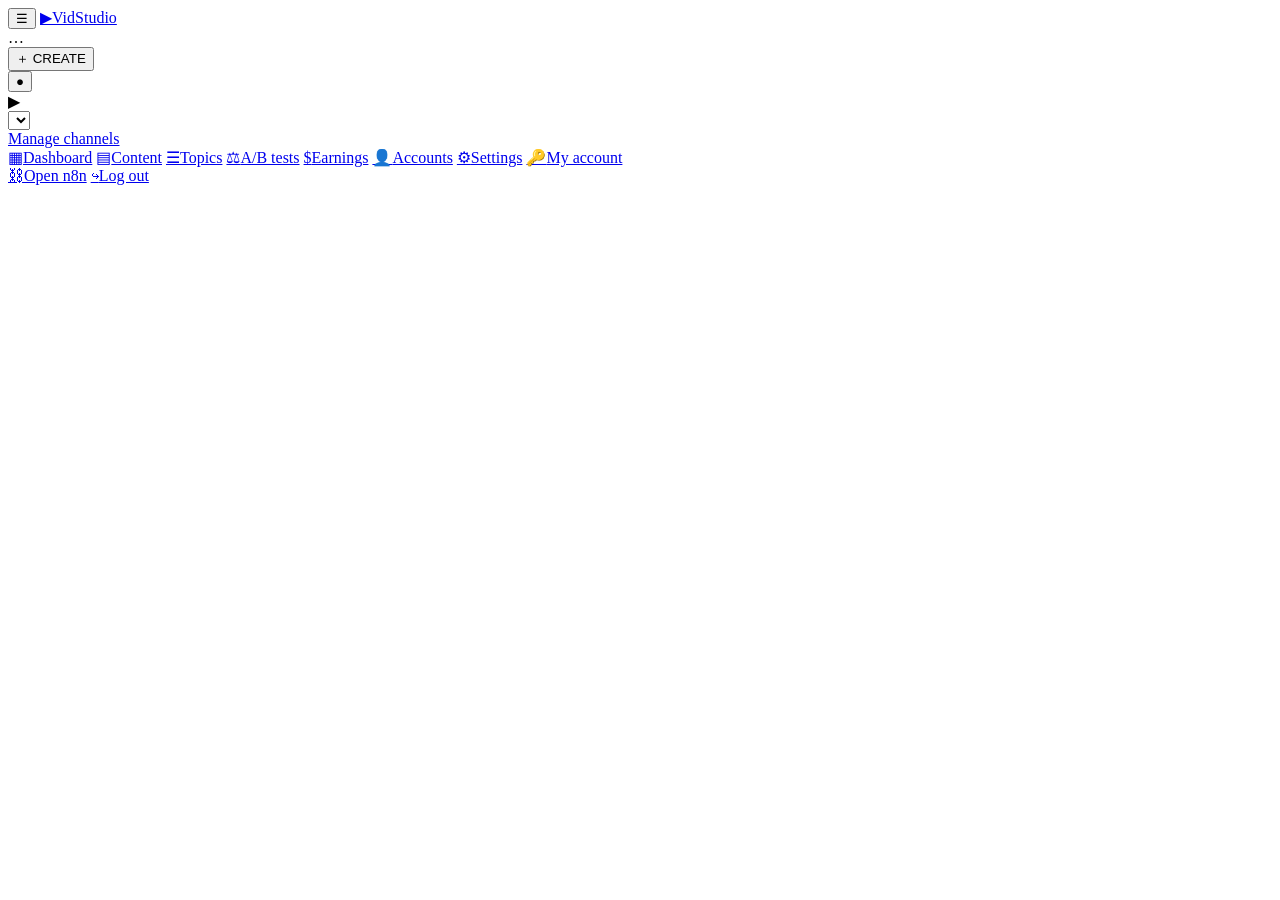
==== worker/static/index.html @ 499e0603 "Studio accounts, channels and Sport & Health template - E-mail + password sign-in (scrypt, sessions)" ====
<!doctype html>
<html lang="en">
<head>
  <meta charset="utf-8">
  <meta name="viewport" content="width=device-width, initial-scale=1">
  <title>Vid Studio</title>
  <link rel="icon" href="data:image/svg+xml,%3Csvg xmlns='http://www.w3.org/2000/svg' viewBox='0 0 24 24'%3E%3Crect width='24' height='24' rx='6' fill='%23ff0033'/%3E%3Cpath d='M9 7l8 5-8 5z' fill='white'/%3E%3C/svg%3E">
  <link rel="stylesheet" href="/static/style.css">
</head>
<body>
  <header class="topbar">
    <button class="icon-btn" id="menu-btn" aria-label="Menu">☰</button>
    <a class="brand" href="#/">
      <span class="logo">▶</span><span>Vid</span><span class="brand-sub">Studio</span>
    </a>
    <div class="topbar-spacer"></div>
    <span class="pill" id="mode-pill" title="Settings from .env">…</span>
    <div class="create-wrap">
      <button class="btn btn-outline" id="create-btn">＋ CREATE</button>
      <div class="menu" id="create-menu" hidden>
        <button data-action="new">🎬 New AI video</button>
        <button data-action="upload">⬆ Upload video</button>
      </div>
    </div>
    <div class="create-wrap">
      <button class="icon-btn user-btn" id="user-btn" aria-label="Account">●</button>
      <div class="menu menu-right" id="user-menu" hidden>
        <div class="menu-note" id="user-email"></div>
        <a href="#/account">👤 My account</a>
        <a href="#/users" id="users-link" hidden>👥 Users</a>
        <button data-action="logout">↪ Sign out</button>
      </div>
    </div>
  </header>

  <nav class="sidebar" id="sidebar">
    <div class="channel">
      <div class="avatar">▶</div>
      <select class="channel-pick" id="channel-pick" aria-label="Channel"></select>
      <div class="channel-sub" id="channel-niche"></div>
      <a class="channel-manage" href="#/channels">Manage channels</a>
    </div>
    <a href="#/" data-nav="dashboard"><span>▦</span>Dashboard</a>
    <a href="#/content" data-nav="content"><span>▤</span>Content</a>
    <a href="#/topics" data-nav="topics"><span>☰</span>Topics</a>
    <a href="#/ab" data-nav="ab"><span>⚖</span>A/B tests</a>
    <a href="#/earnings" data-nav="earnings"><span>$</span>Earnings</a>
    <a href="#/accounts" data-nav="accounts"><span>👤</span>Accounts</a>
    <a href="#/settings" data-nav="settings"><span>⚙</span>Settings</a>
    <a href="#/users" data-nav="users" id="nav-users" hidden><span>👥</span>Users</a>
    <a href="#/account" data-nav="account"><span>🔑</span>My account</a>
    <div class="sidebar-foot">
      <a href="http://localhost:5678" target="_blank" rel="noopener"><span>⛓</span>Open n8n</a>
      <a href="#" data-action="logout" class="nav-logout"><span>↪</span>Log out</a>
    </div>
  </nav>

  <main id="view"></main>

  <dialog id="new-dialog">
    <form method="dialog" id="new-form">
      <h2>New AI video</h2>
      <label>Topic <span class="muted">(leave empty: the next one from Topics, or the AI picks one)</span>
        <input name="topic" placeholder="e.g. Why the Golden Gate Bridge is orange" maxlength="200">
      </label>
      <p class="muted" id="next-part-hint" hidden></p>
      <details>
        <summary>✍ Write my own script</summary>
        <label><span class="muted">First line = the hook, then one line per scene. The AI only adds pictures,
          on-screen numbers, the loop line and the title.</span>
          <textarea name="script" rows="7" placeholder="This boring machine makes $2,000 a month.&#10;A used ice vending machine costs about twelve thousand dollars.&#10;…"></textarea>
        </label>
      </details>
      <label>Versions to make <span class="muted">(A/B test: each gets its own hook, title, voice, music and pictures)</span>
        <select name="variants">
          <option value="1">1 — just one video</option><option value="2">2 versions</option>
          <option value="3">3 versions</option><option value="4">4 versions</option><option value="5">5 versions</option>
        </select>
      </label>
      <details>
        <summary>⚙ Options for this video <span class="muted">(empty = as in Settings)</span></summary>
        <div class="opt-grid" id="new-options"></div>
      </details>
      <label class="check"><input type="checkbox" name="mock"> Test mode — free, no Gemini (test pattern images, real voice)</label>
      <label class="check"><input type="checkbox" name="video"> Live video hook in the first seconds (≈ +$0.80)</label>
      <div class="dialog-actions">
        <button value="cancel" class="btn btn-text" formnovalidate>Cancel</button>
        <button value="ok" class="btn btn-primary">Create</button>
      </div>
    </form>
  </dialog>

  <dialog id="upload-dialog">
    <form method="dialog" id="upload-form">
      <h2>Upload video</h2>
      <label class="drop" id="drop">
        <input type="file" name="file" accept="video/*" required>
        <span id="drop-text">Drag a video here or click to choose (.mp4, .mov, .webm)</span>
      </label>
      <label>Title (required)<input name="title" required maxlength="100"></label>
      <label>Description<textarea name="description" rows="3"></textarea></label>
      <label>Tags <span class="muted">(comma separated)</span><input name="tags"></label>
      <progress id="upload-progress" max="100" value="0" hidden></progress>
      <div class="dialog-actions">
        <button value="cancel" class="btn btn-text" formnovalidate>Cancel</button>
        <button value="ok" class="btn btn-primary">Upload</button>
      </div>
    </form>
  </dialog>

  <div class="toast" id="toast" hidden></div>
  <script src="/static/app.js"></script>
</body>
</html>
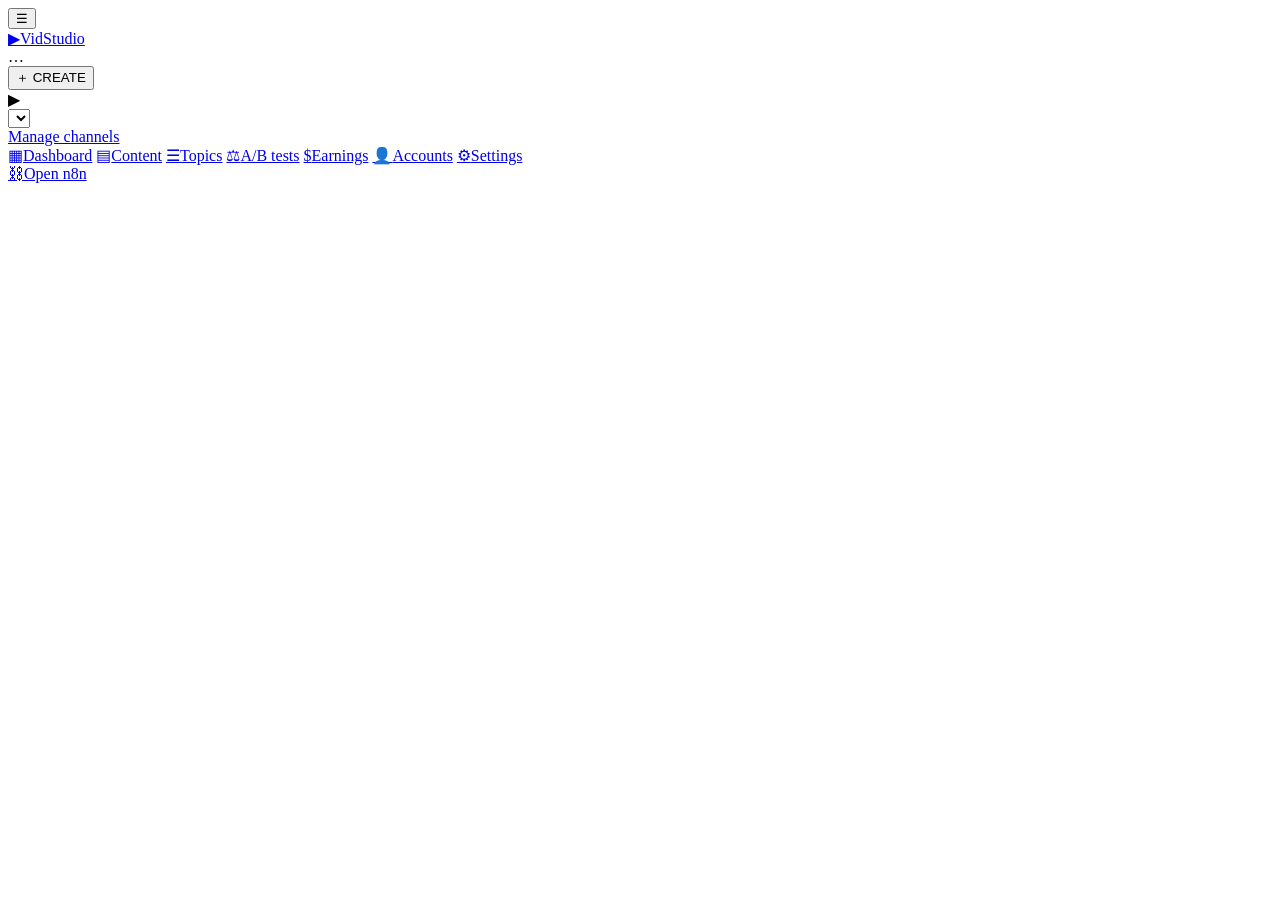
==== commit 95f099bd: "☰ opens the account menu (Users, My account, Log out); Telegram test message has a test button" ====
--- a/worker/static/index.html
+++ b/worker/static/index.html
@@ -9,7 +9,15 @@
 </head>
 <body>
   <header class="topbar">
-    <button class="icon-btn" id="menu-btn" aria-label="Menu">☰</button>
+    <div class="create-wrap">
+      <button class="icon-btn" id="menu-btn" aria-label="Menu">☰</button>
+      <div class="menu menu-left" id="user-menu" hidden>
+        <div class="menu-note" id="user-email"></div>
+        <a href="#/users" id="users-link" hidden>👥 Users</a>
+        <a href="#/account">🔑 My account</a>
+        <button data-action="logout">↪ Log out</button>
+      </div>
+    </div>
     <a class="brand" href="#/">
       <span class="logo">▶</span><span>Vid</span><span class="brand-sub">Studio</span>
     </a>
@@ -20,15 +28,6 @@
       <div class="menu" id="create-menu" hidden>
         <button data-action="new">🎬 New AI video</button>
         <button data-action="upload">⬆ Upload video</button>
-      </div>
-    </div>
-    <div class="create-wrap">
-      <button class="icon-btn user-btn" id="user-btn" aria-label="Account">●</button>
-      <div class="menu menu-right" id="user-menu" hidden>
-        <div class="menu-note" id="user-email"></div>
-        <a href="#/account">👤 My account</a>
-        <a href="#/users" id="users-link" hidden>👥 Users</a>
-        <button data-action="logout">↪ Sign out</button>
       </div>
     </div>
   </header>
@@ -47,11 +46,8 @@
     <a href="#/earnings" data-nav="earnings"><span>$</span>Earnings</a>
     <a href="#/accounts" data-nav="accounts"><span>👤</span>Accounts</a>
     <a href="#/settings" data-nav="settings"><span>⚙</span>Settings</a>
-    <a href="#/users" data-nav="users" id="nav-users" hidden><span>👥</span>Users</a>
-    <a href="#/account" data-nav="account"><span>🔑</span>My account</a>
     <div class="sidebar-foot">
       <a href="http://localhost:5678" target="_blank" rel="noopener"><span>⛓</span>Open n8n</a>
-      <a href="#" data-action="logout" class="nav-logout"><span>↪</span>Log out</a>
     </div>
   </nav>
 
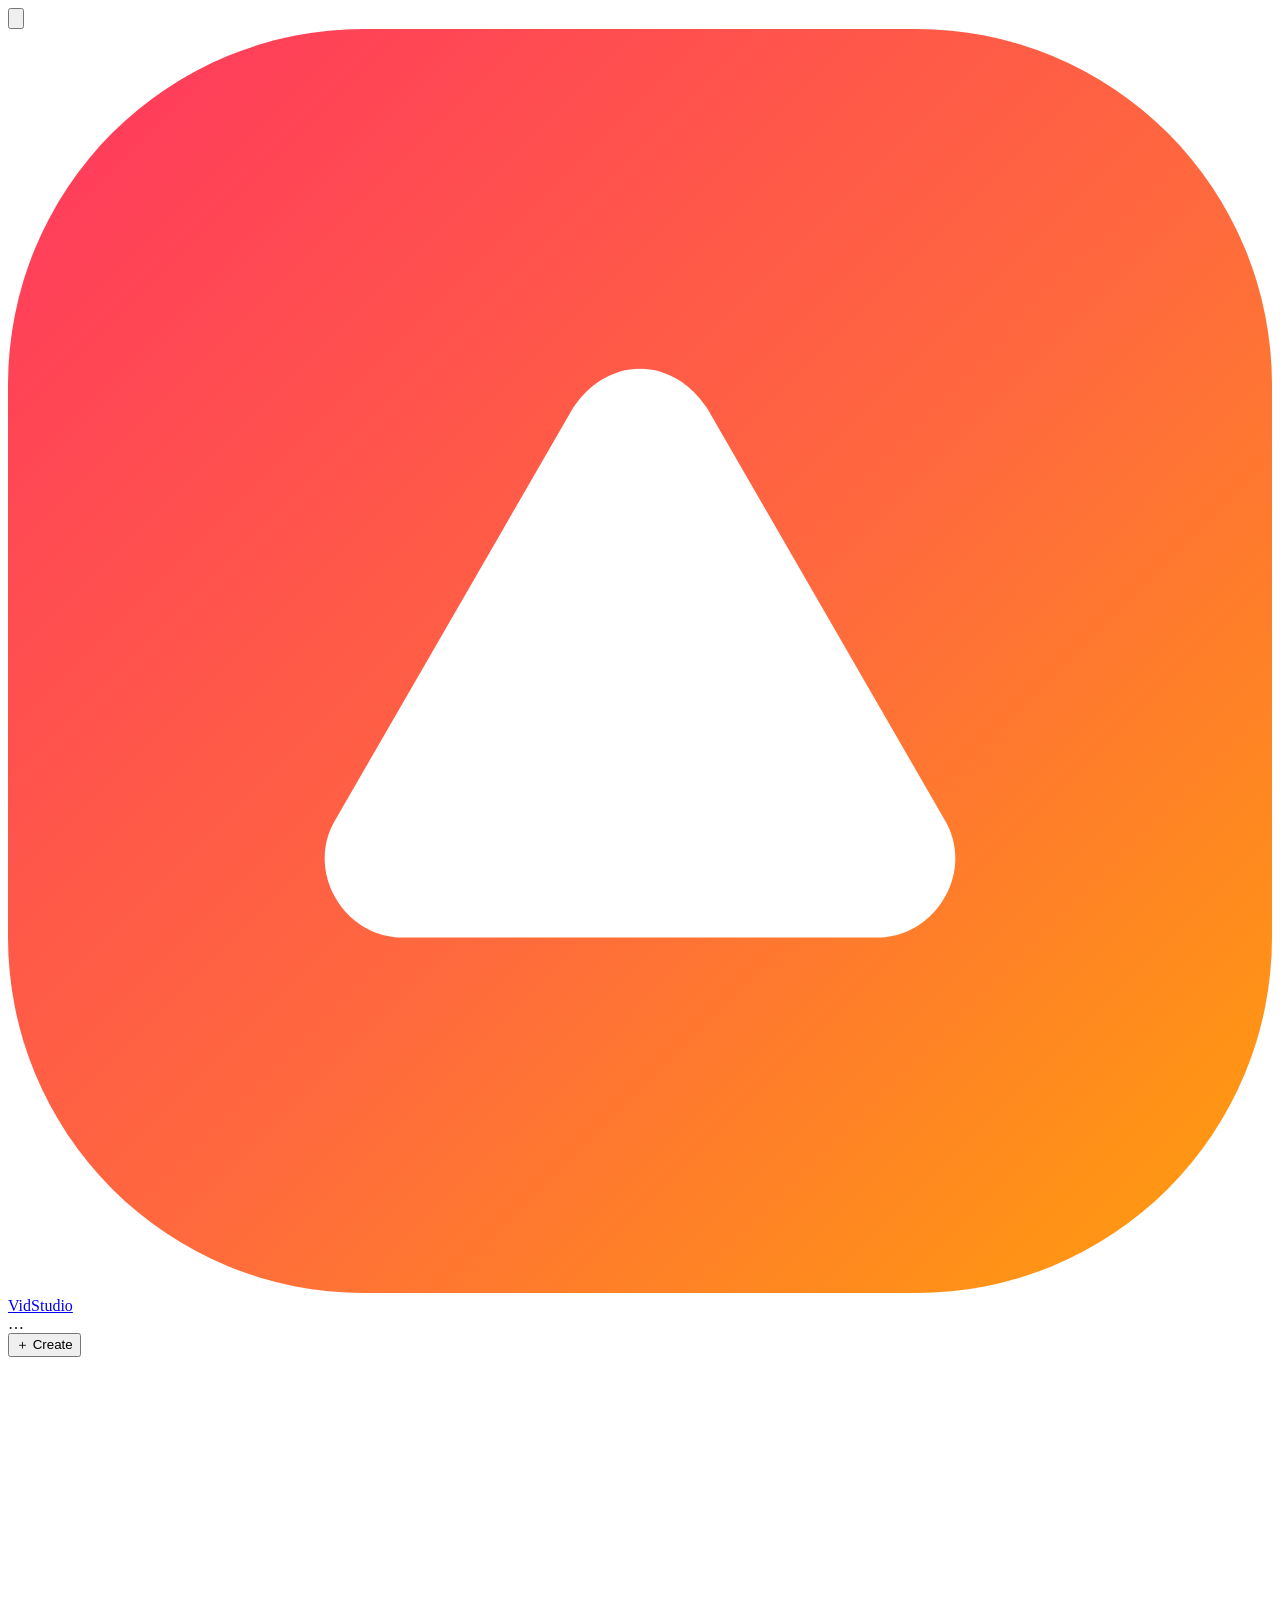
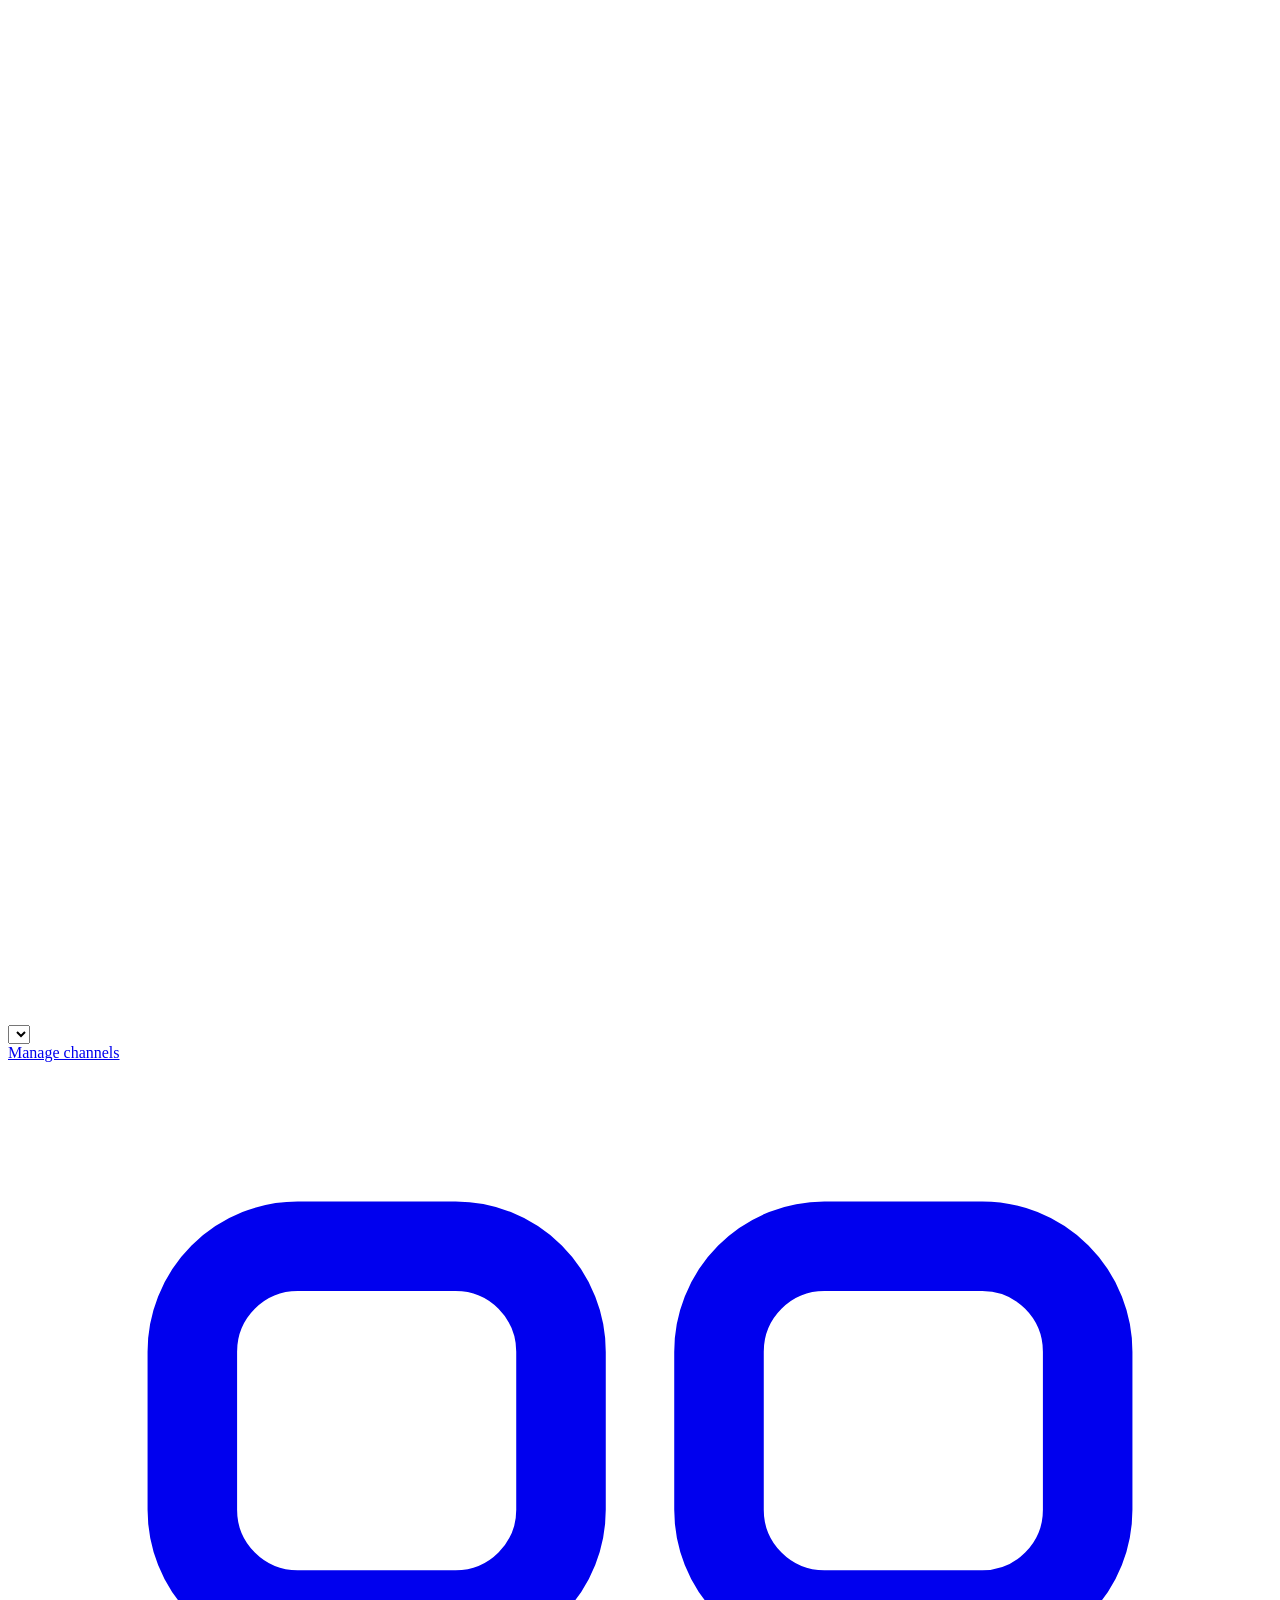
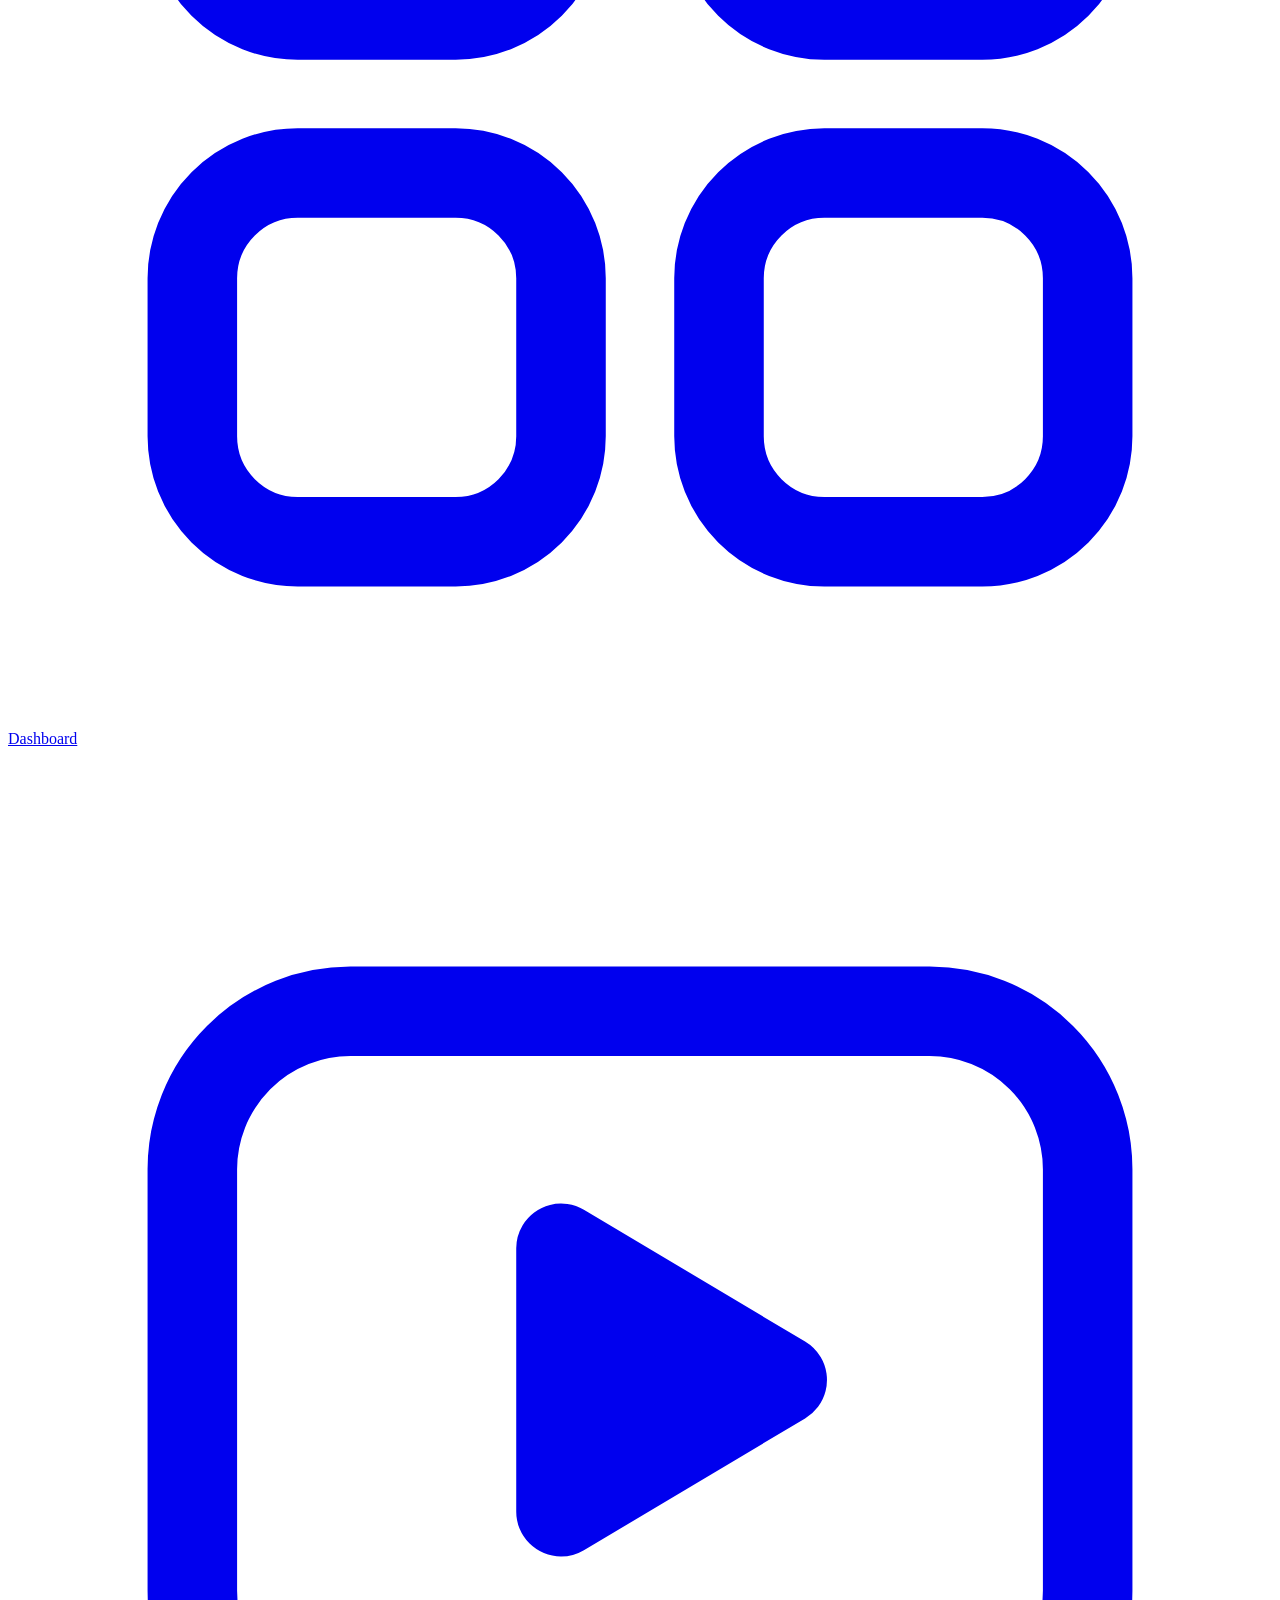
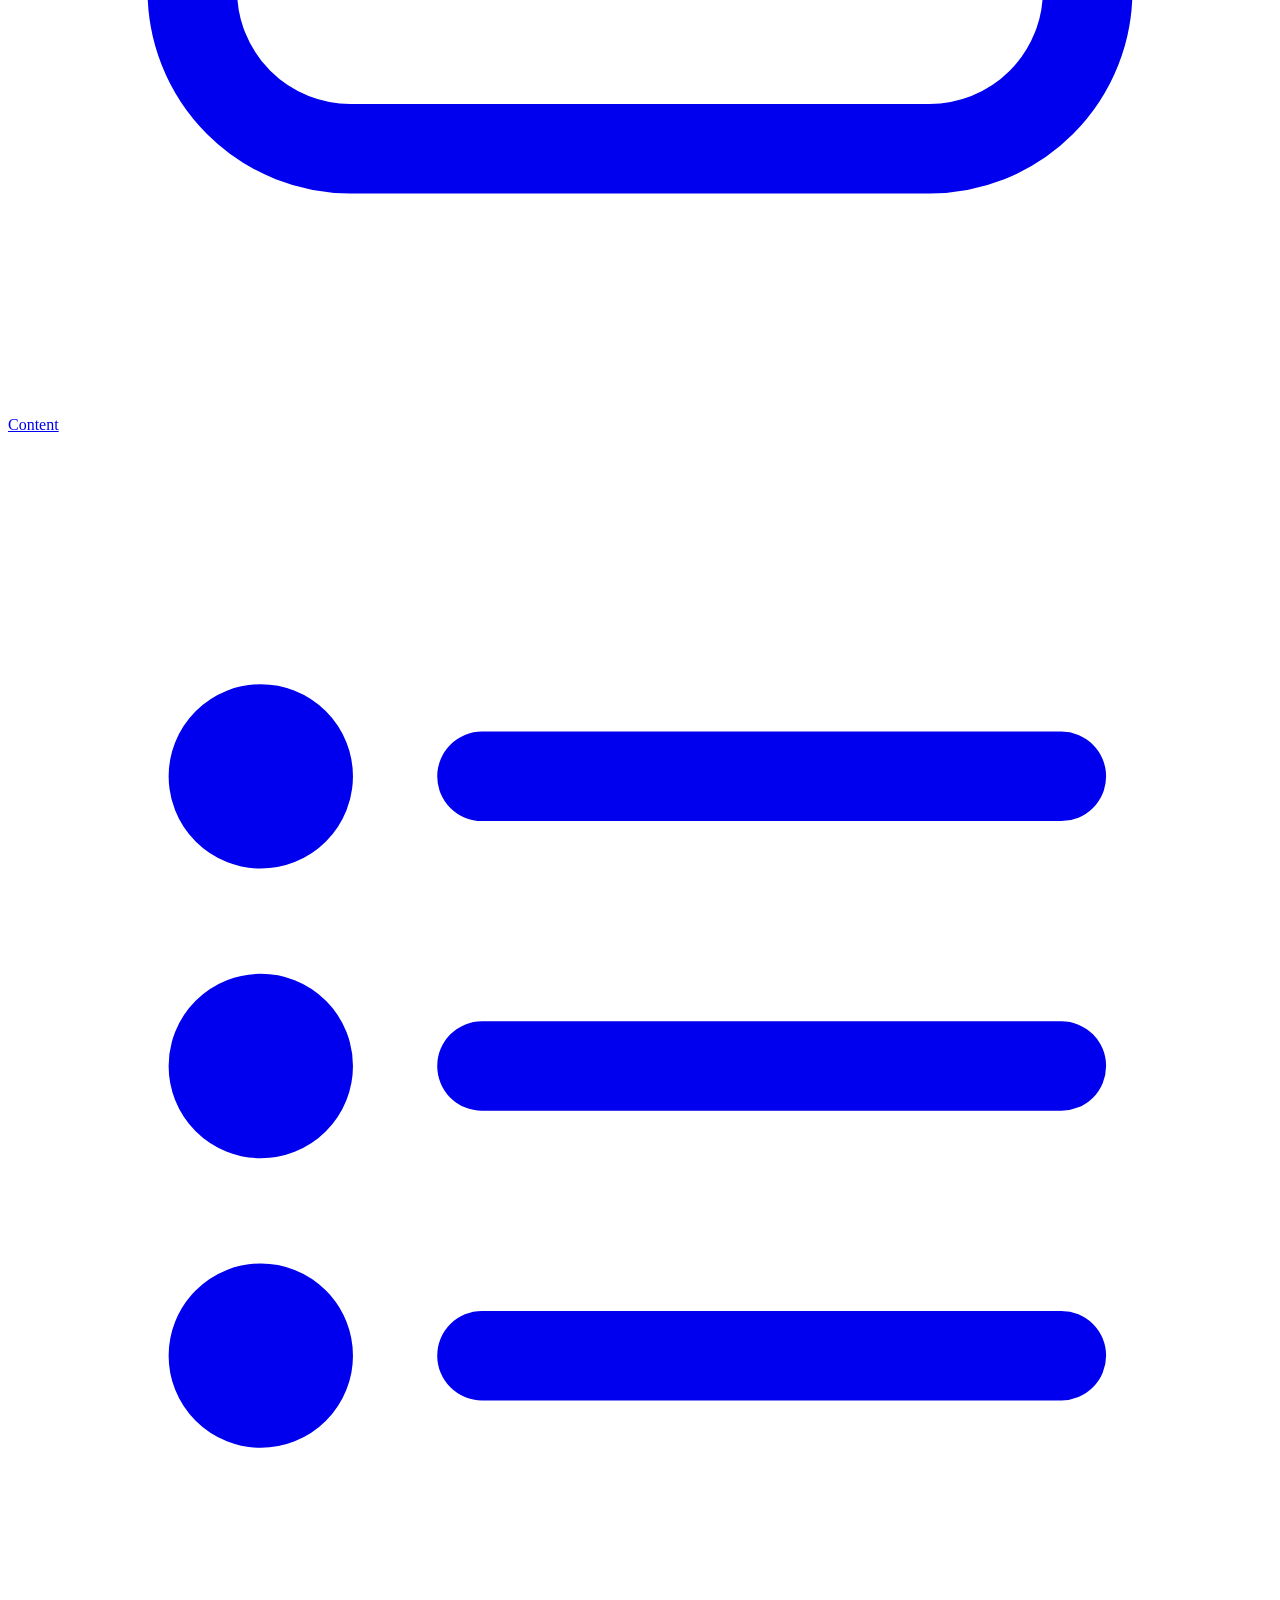
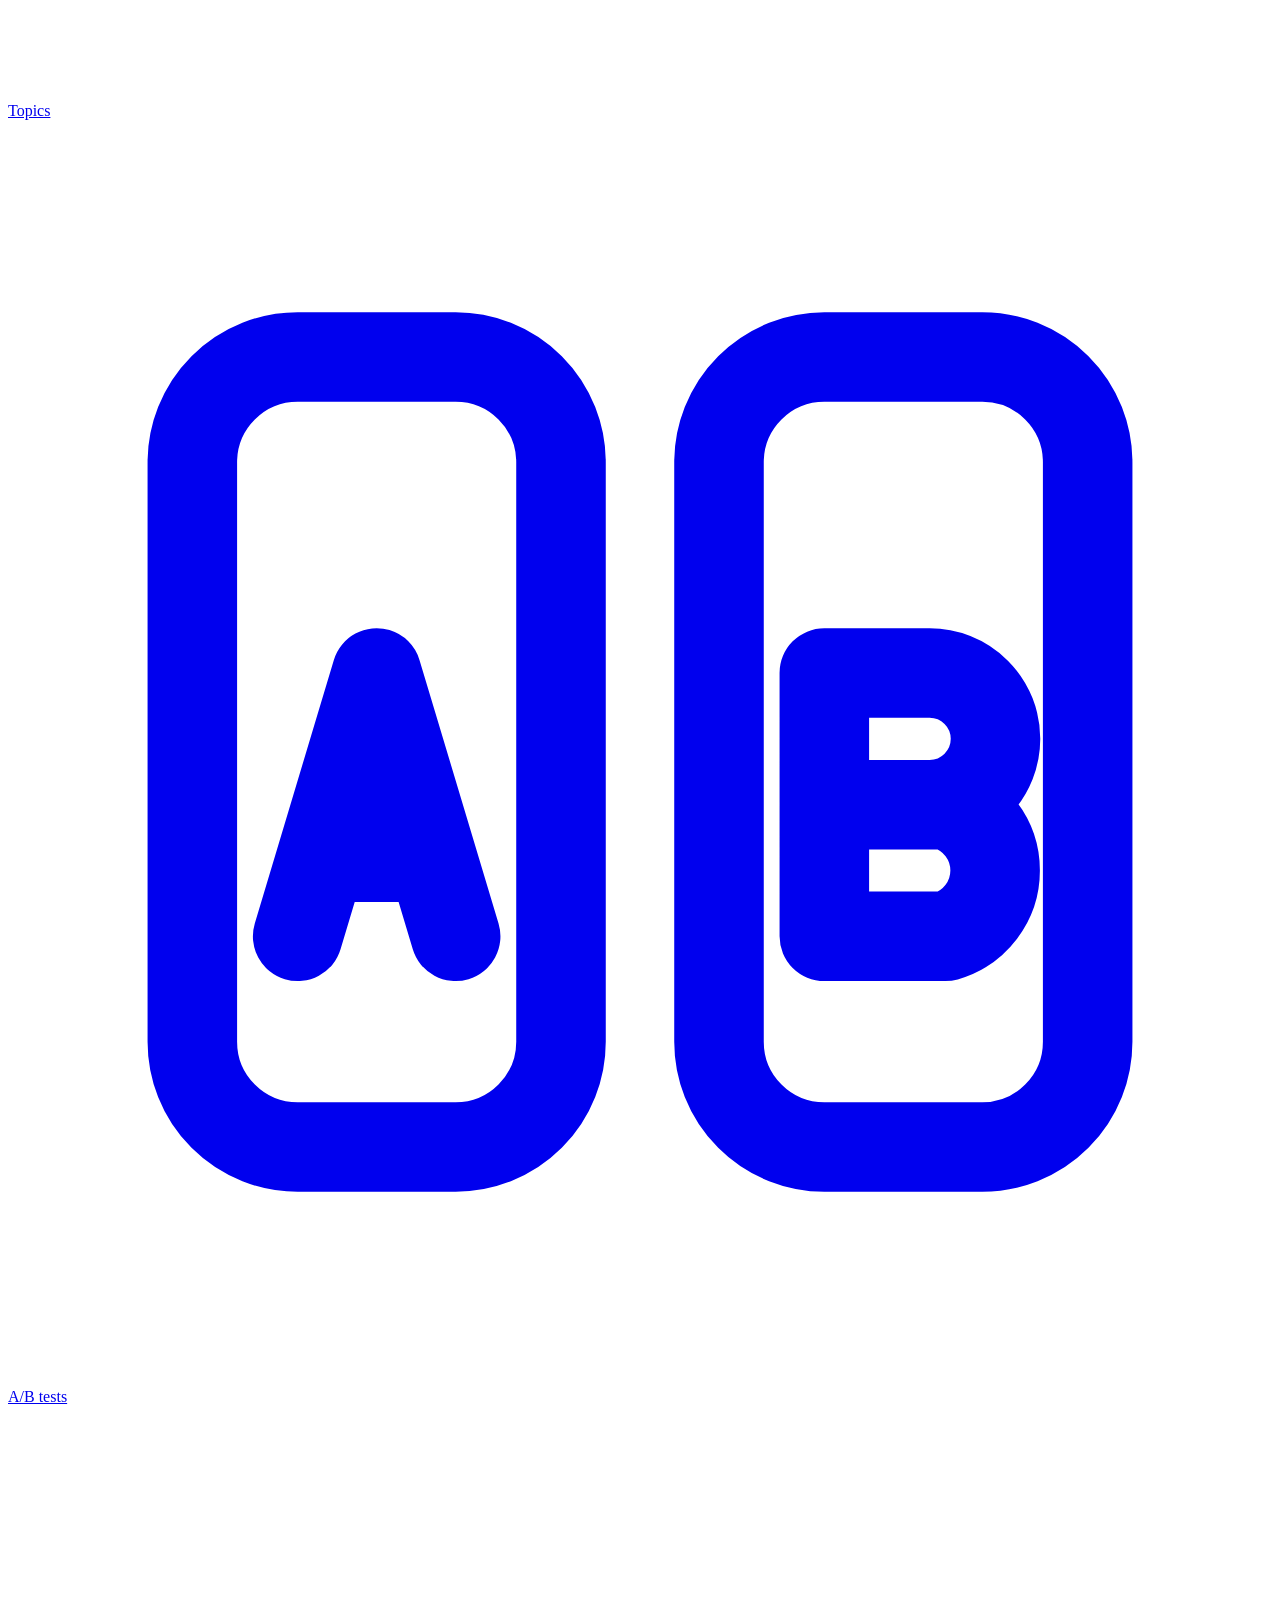
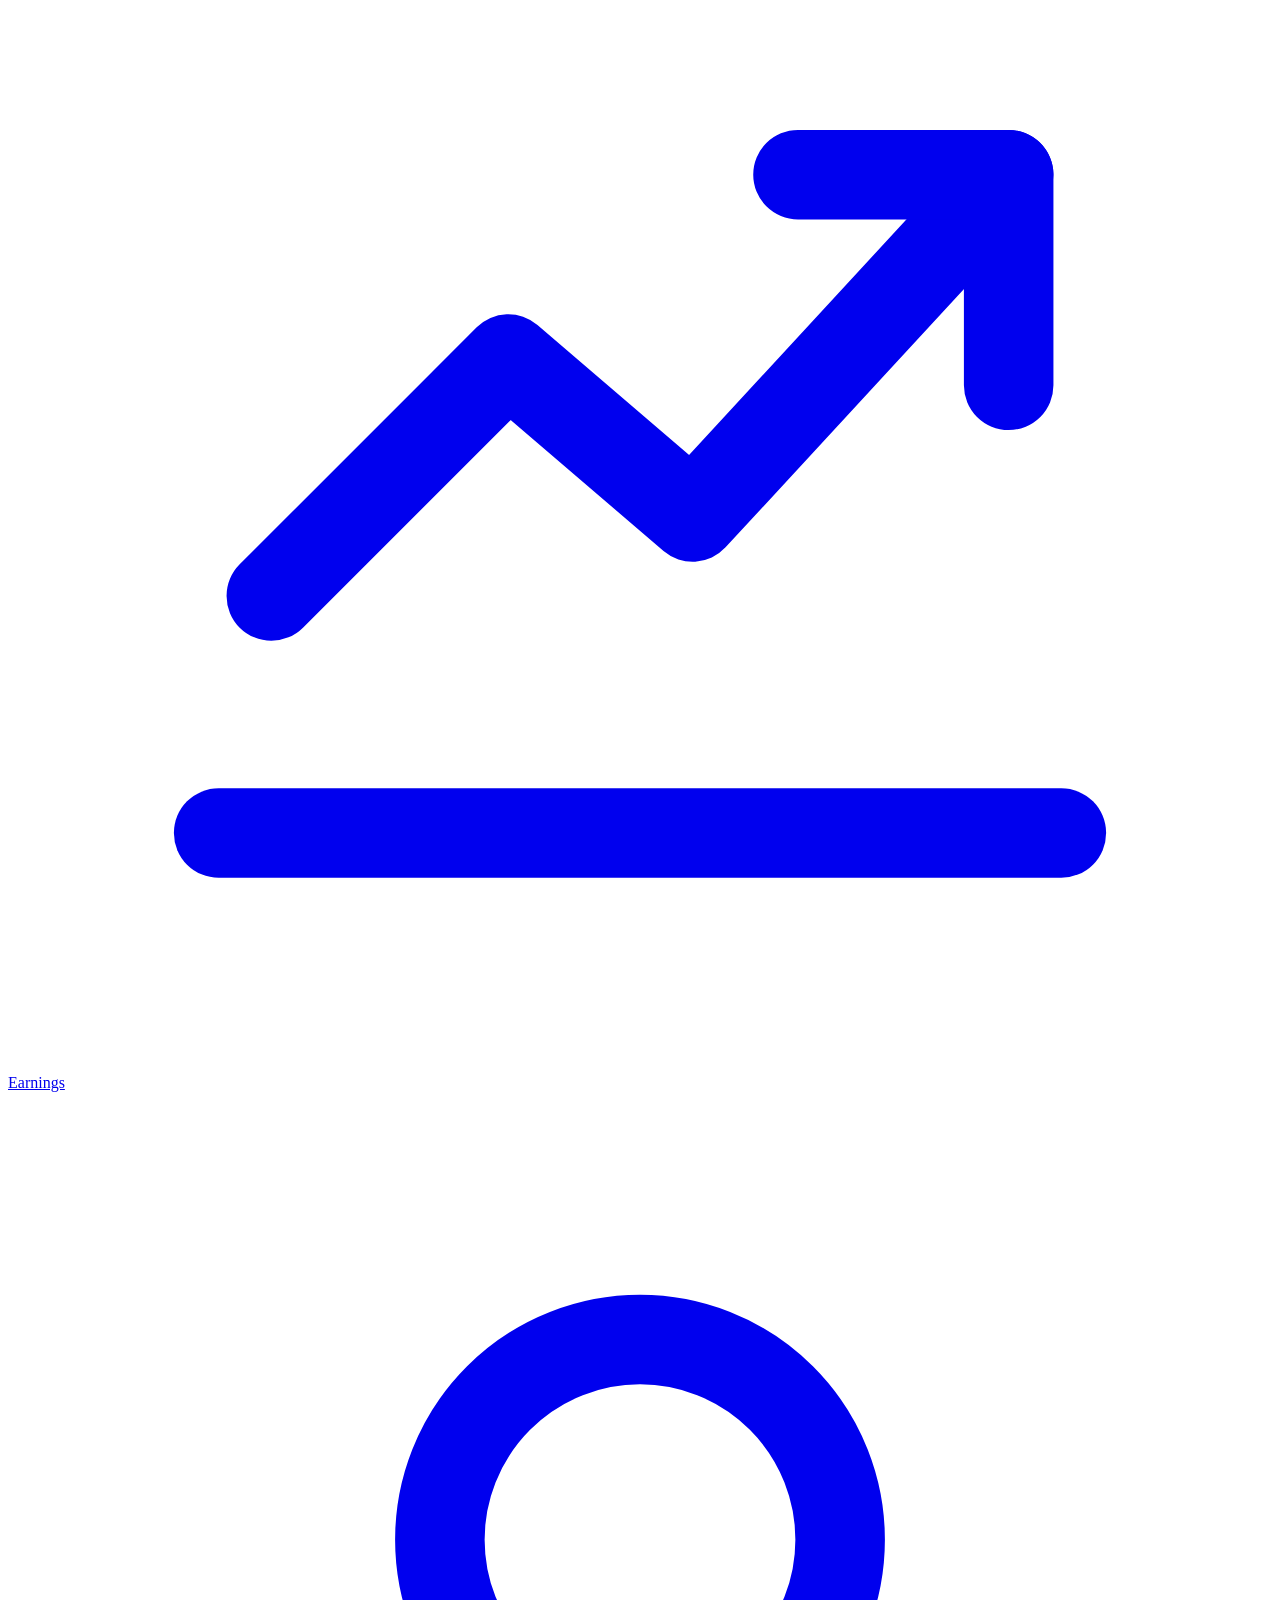
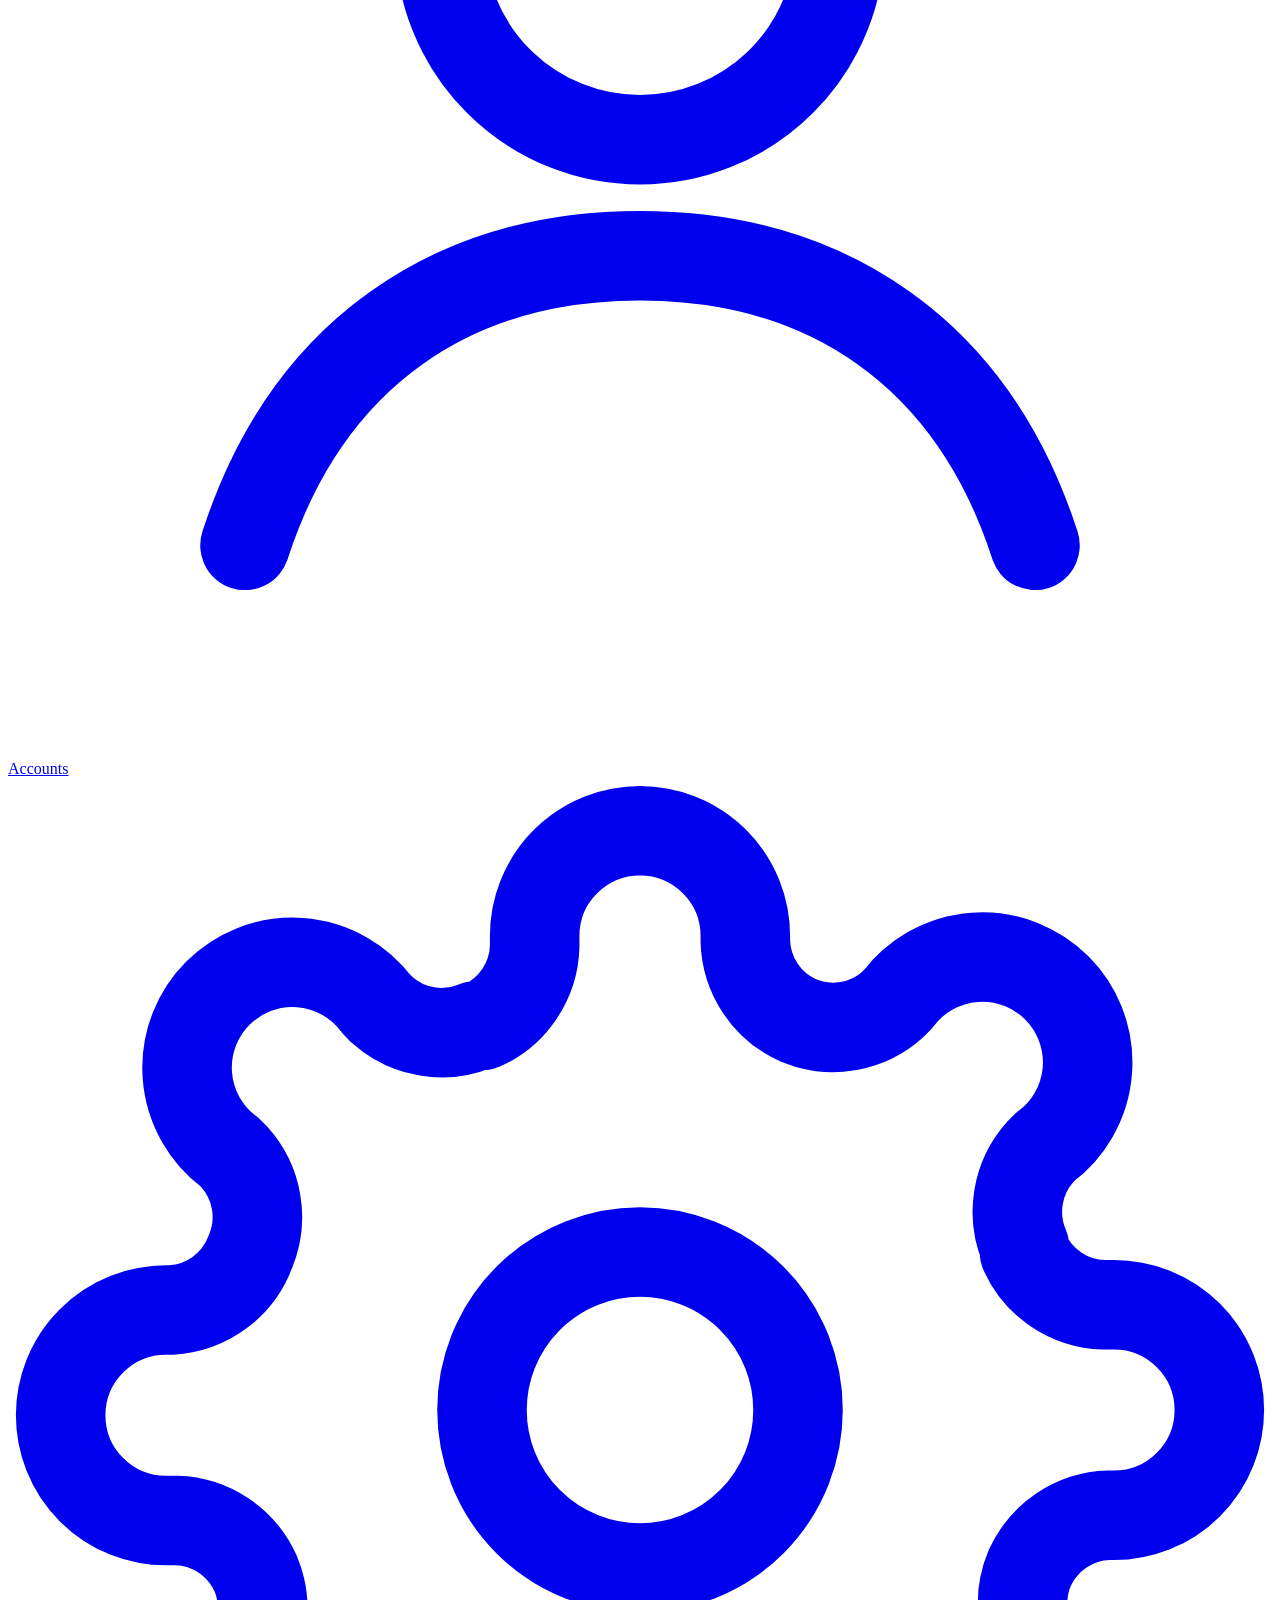
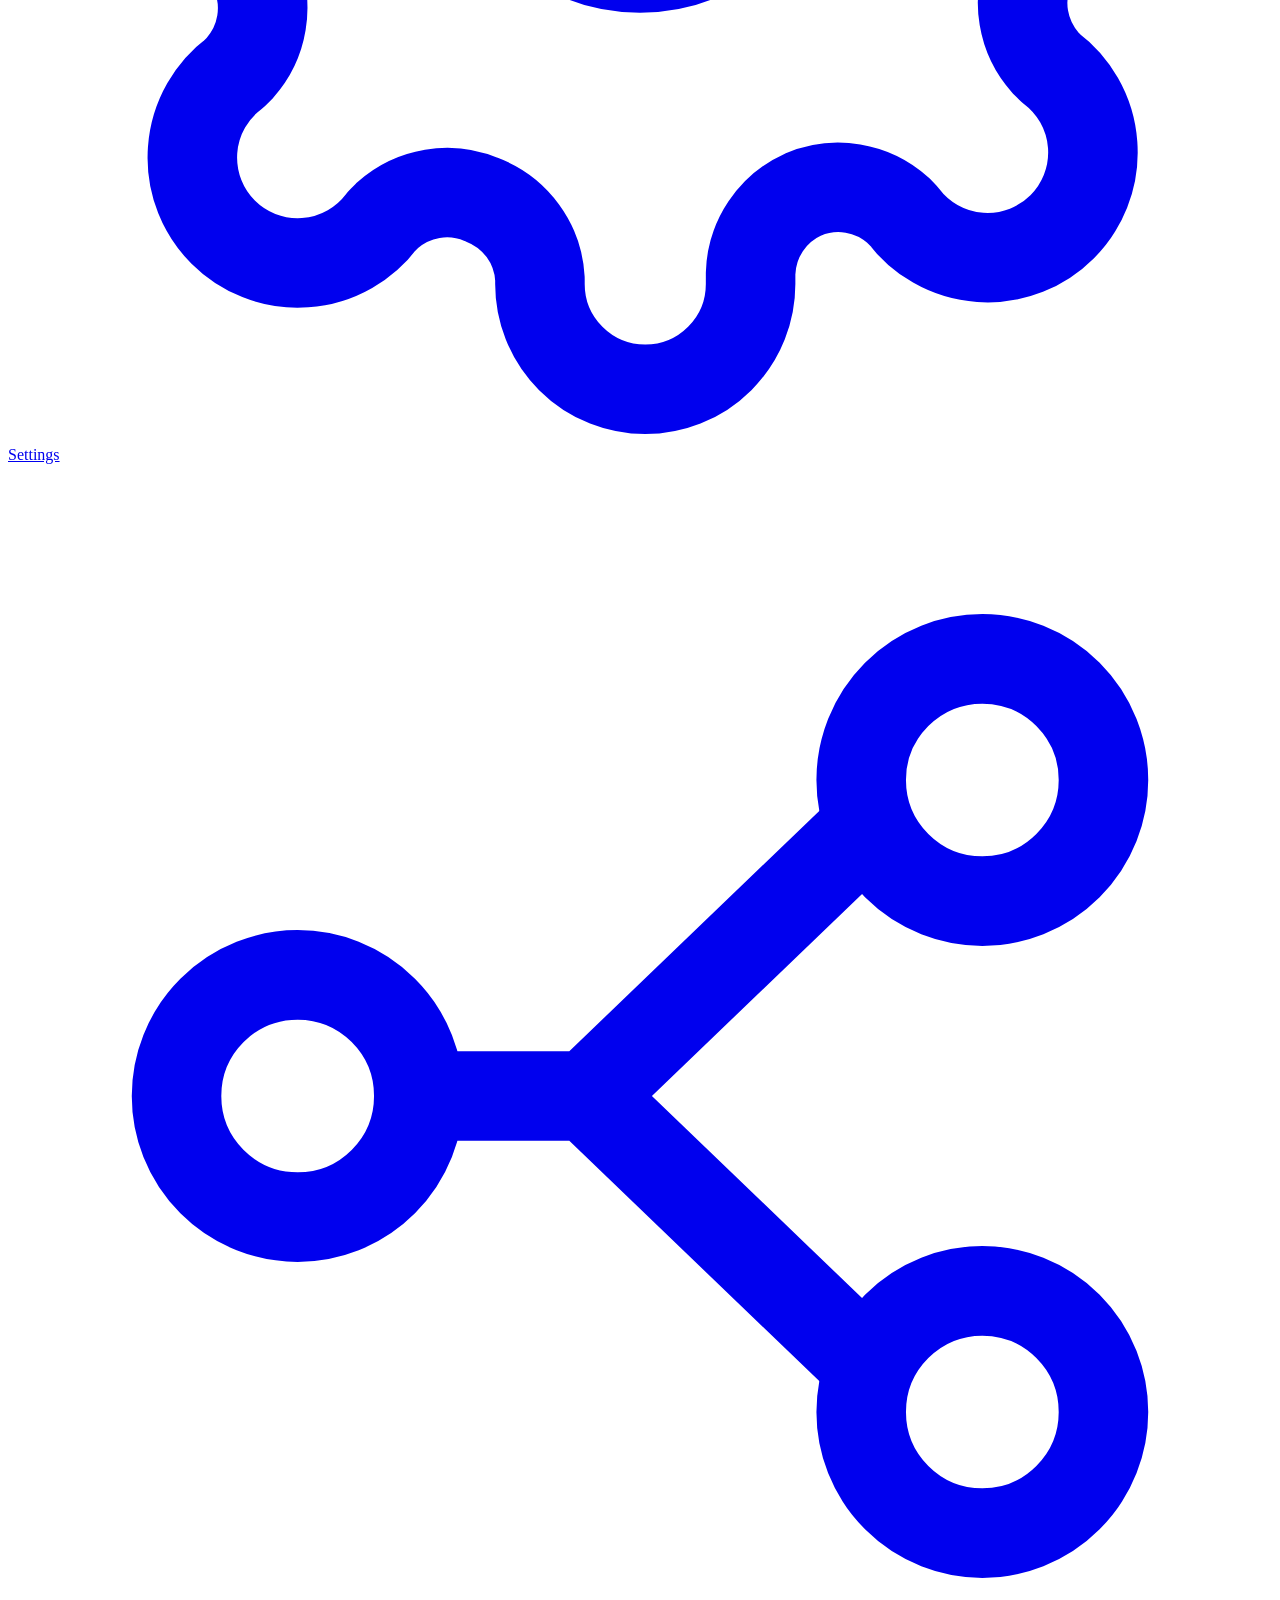
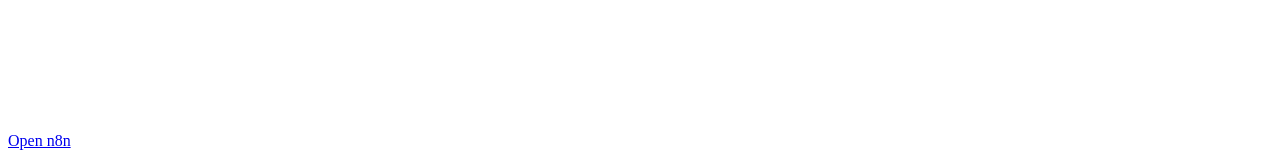
==== commit 7bfbc04c: "Studio redesign: Apple-style dark theme, new logo (arrow pointing up), gradient on/off switches, lin" ====
--- a/worker/static/index.html
+++ b/worker/static/index.html
@@ -4,13 +4,14 @@
   <meta charset="utf-8">
   <meta name="viewport" content="width=device-width, initial-scale=1">
   <title>Vid Studio</title>
-  <link rel="icon" href="data:image/svg+xml,%3Csvg xmlns='http://www.w3.org/2000/svg' viewBox='0 0 24 24'%3E%3Crect width='24' height='24' rx='6' fill='%23ff0033'/%3E%3Cpath d='M9 7l8 5-8 5z' fill='white'/%3E%3C/svg%3E">
+  <link rel="icon" href="data:image/svg+xml,%3Csvg xmlns='http://www.w3.org/2000/svg' viewBox='0 0 32 32'%3E%3Cdefs%3E%3ClinearGradient id='g' x1='0' y1='0' x2='1' y2='1'%3E%3Cstop offset='0' stop-color='%23ff375f'/%3E%3Cstop offset='1' stop-color='%23ff9f0a'/%3E%3C/linearGradient%3E%3C/defs%3E%3Crect width='32' height='32' rx='9' fill='url(%23g)'/%3E%3Cpath d='M16 8.6c.7 0 1.3.4 1.7 1l6 10.4c.8 1.3-.2 3-1.7 3H10c-1.5 0-2.5-1.7-1.7-3l6-10.4c.4-.6 1-1 1.7-1z' fill='white'/%3E%3C/svg%3E">
+  <link rel="preconnect" href="https://fonts.googleapis.com"><link rel="stylesheet" href="https://fonts.googleapis.com/css2?family=Inter:wght@400;500;600;700&display=swap">
   <link rel="stylesheet" href="/static/style.css">
 </head>
 <body>
   <header class="topbar">
     <div class="create-wrap">
-      <button class="icon-btn" id="menu-btn" aria-label="Menu">☰</button>
+      <button class="icon-btn" id="menu-btn" aria-label="Menu"><svg viewBox="0 0 24 24" fill="none" stroke="currentColor" stroke-width="1.7" stroke-linecap="round" stroke-linejoin="round"><path d="M4 7h16M4 12h16M4 17h16"/></svg></button>
       <div class="menu menu-left" id="user-menu" hidden>
         <div class="menu-note" id="user-email"></div>
         <a href="#/users" id="users-link" hidden>👥 Users</a>
@@ -19,12 +20,12 @@
       </div>
     </div>
     <a class="brand" href="#/">
-      <span class="logo">▶</span><span>Vid</span><span class="brand-sub">Studio</span>
+      <span class="logo"><svg viewBox="0 0 32 32" aria-hidden="true"><defs><linearGradient id="lg-top" x1="0" y1="0" x2="1" y2="1"><stop offset="0" stop-color="#ff375f"/><stop offset=".55" stop-color="#ff6a3d"/><stop offset="1" stop-color="#ff9f0a"/></linearGradient></defs><rect width="32" height="32" rx="9" fill="url(#lg-top)"/><path d="M16 8.6c.7 0 1.3.4 1.7 1l6 10.4c.8 1.3-.2 3-1.7 3H10c-1.5 0-2.5-1.7-1.7-3l6-10.4c.4-.6 1-1 1.7-1z" fill="#fff"/></svg></span><span>Vid</span><span class="brand-sub">Studio</span>
     </a>
     <div class="topbar-spacer"></div>
     <span class="pill" id="mode-pill" title="Settings from .env">…</span>
     <div class="create-wrap">
-      <button class="btn btn-outline" id="create-btn">＋ CREATE</button>
+      <button class="btn btn-outline" id="create-btn">＋ Create</button>
       <div class="menu" id="create-menu" hidden>
         <button data-action="new">🎬 New AI video</button>
         <button data-action="upload">⬆ Upload video</button>
@@ -34,20 +35,20 @@
 
   <nav class="sidebar" id="sidebar">
     <div class="channel">
-      <div class="avatar">▶</div>
+      <div class="avatar"><svg viewBox="0 0 32 32" aria-hidden="true"><path d="M16 5.5c1 0 1.9.5 2.4 1.4l9.3 16.1c1.1 1.9-.3 4.3-2.4 4.3H6.7c-2.1 0-3.5-2.4-2.4-4.3l9.3-16.1c.5-.9 1.4-1.4 2.4-1.4z" fill="#fff"/></svg></div>
       <select class="channel-pick" id="channel-pick" aria-label="Channel"></select>
       <div class="channel-sub" id="channel-niche"></div>
       <a class="channel-manage" href="#/channels">Manage channels</a>
     </div>
-    <a href="#/" data-nav="dashboard"><span>▦</span>Dashboard</a>
-    <a href="#/content" data-nav="content"><span>▤</span>Content</a>
-    <a href="#/topics" data-nav="topics"><span>☰</span>Topics</a>
-    <a href="#/ab" data-nav="ab"><span>⚖</span>A/B tests</a>
-    <a href="#/earnings" data-nav="earnings"><span>$</span>Earnings</a>
-    <a href="#/accounts" data-nav="accounts"><span>👤</span>Accounts</a>
-    <a href="#/settings" data-nav="settings"><span>⚙</span>Settings</a>
+    <a href="#/" data-nav="dashboard"><span><svg viewBox="0 0 24 24" fill="none" stroke="currentColor" stroke-width="1.7" stroke-linecap="round" stroke-linejoin="round"><rect x="3.5" y="3.5" width="7" height="7" rx="2"/><rect x="13.5" y="3.5" width="7" height="7" rx="2"/><rect x="3.5" y="13.5" width="7" height="7" rx="2"/><rect x="13.5" y="13.5" width="7" height="7" rx="2"/></svg></span>Dashboard</a>
+    <a href="#/content" data-nav="content"><span><svg viewBox="0 0 24 24" fill="none" stroke="currentColor" stroke-width="1.7" stroke-linecap="round" stroke-linejoin="round"><rect x="3.5" y="5" width="17" height="14" rx="3"/><path d="M10.5 9.5v5l4.2-2.5z" fill="currentColor"/></svg></span>Content</a>
+    <a href="#/topics" data-nav="topics"><span><svg viewBox="0 0 24 24" fill="none" stroke="currentColor" stroke-width="1.7" stroke-linecap="round" stroke-linejoin="round"><path d="M9 6.5h11M9 12h11M9 17.5h11"/><circle cx="4.8" cy="6.5" r=".9" fill="currentColor"/><circle cx="4.8" cy="12" r=".9" fill="currentColor"/><circle cx="4.8" cy="17.5" r=".9" fill="currentColor"/></svg></span>Topics</a>
+    <a href="#/ab" data-nav="ab"><span><svg viewBox="0 0 24 24" fill="none" stroke="currentColor" stroke-width="1.7" stroke-linecap="round" stroke-linejoin="round"><rect x="3.5" y="4.5" width="7" height="15" rx="2"/><rect x="13.5" y="4.5" width="7" height="15" rx="2"/><path d="M5.5 15.5l1.5-5 1.5 5M6 14h2M15.5 10.5h2a1.2 1.2 0 010 2.5h-2v-2.5zm0 2.5h2.3a1.3 1.3 0 010 2.5h-2.3V13z"/></svg></span>A/B tests</a>
+    <a href="#/earnings" data-nav="earnings"><span><svg viewBox="0 0 24 24" fill="none" stroke="currentColor" stroke-width="1.7" stroke-linecap="round" stroke-linejoin="round"><path d="M4 19.5h16"/><path d="M5 15l4.5-4.5 3.5 3 6-6.5"/><path d="M15 7h4v4"/></svg></span>Earnings</a>
+    <a href="#/accounts" data-nav="accounts"><span><svg viewBox="0 0 24 24" fill="none" stroke="currentColor" stroke-width="1.7" stroke-linecap="round" stroke-linejoin="round"><circle cx="12" cy="8.5" r="3.8"/><path d="M4.5 20c1.2-3.7 4-5.5 7.5-5.5s6.3 1.8 7.5 5.5"/></svg></span>Accounts</a>
+    <a href="#/settings" data-nav="settings"><span><svg viewBox="0 0 24 24" fill="none" stroke="currentColor" stroke-width="1.7" stroke-linecap="round" stroke-linejoin="round"><circle cx="12" cy="12" r="3"/><path d="M19.4 15a1.7 1.7 0 00.3 1.8l.1.1a2 2 0 11-2.8 2.8l-.1-.1a1.7 1.7 0 00-1.8-.3 1.7 1.7 0 00-1 1.5V21a2 2 0 11-4 0v-.1a1.7 1.7 0 00-1.1-1.5 1.7 1.7 0 00-1.8.3l-.1.1a2 2 0 11-2.8-2.8l.1-.1a1.7 1.7 0 00.3-1.8 1.7 1.7 0 00-1.5-1H3a2 2 0 110-4h.1a1.7 1.7 0 001.5-1.1 1.7 1.7 0 00-.3-1.8l-.1-.1a2 2 0 112.8-2.8l.1.1a1.7 1.7 0 001.8.3H9a1.7 1.7 0 001-1.5V3a2 2 0 114 0v.1a1.7 1.7 0 001 1.5 1.7 1.7 0 001.8-.3l.1-.1a2 2 0 112.8 2.8l-.1.1a1.7 1.7 0 00-.3 1.8V9a1.7 1.7 0 001.5 1H21a2 2 0 110 4h-.1a1.7 1.7 0 00-1.5 1z"/></svg></span>Settings</a>
     <div class="sidebar-foot">
-      <a href="http://localhost:5678" target="_blank" rel="noopener"><span>⛓</span>Open n8n</a>
+      <a href="http://localhost:5678" target="_blank" rel="noopener"><span><svg viewBox="0 0 24 24" fill="none" stroke="currentColor" stroke-width="1.7" stroke-linecap="round" stroke-linejoin="round"><circle cx="5.5" cy="12" r="2.3"/><circle cx="18.5" cy="6" r="2.3"/><circle cx="18.5" cy="18" r="2.3"/><path d="M7.8 12h3.2l5.2-5M11 12l5.2 5"/></svg></span>Open n8n</a>
     </div>
   </nav>
 
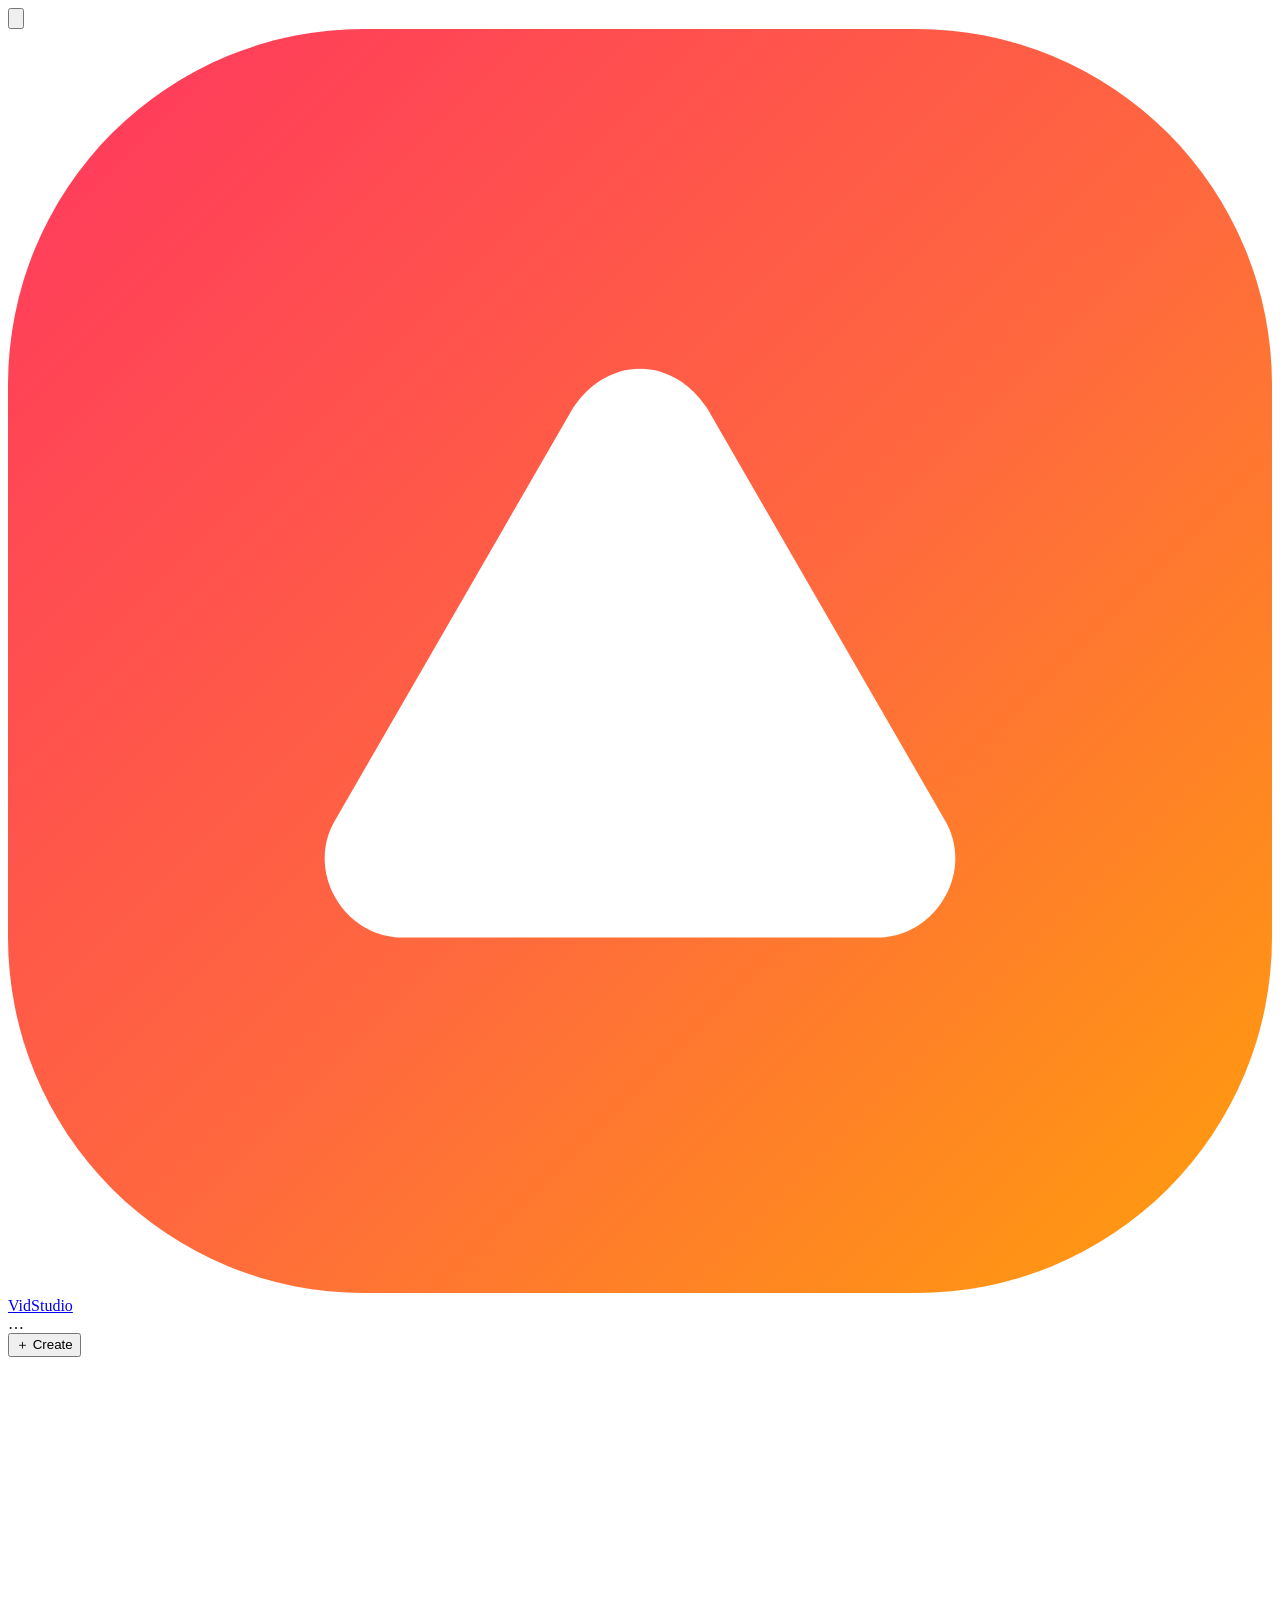
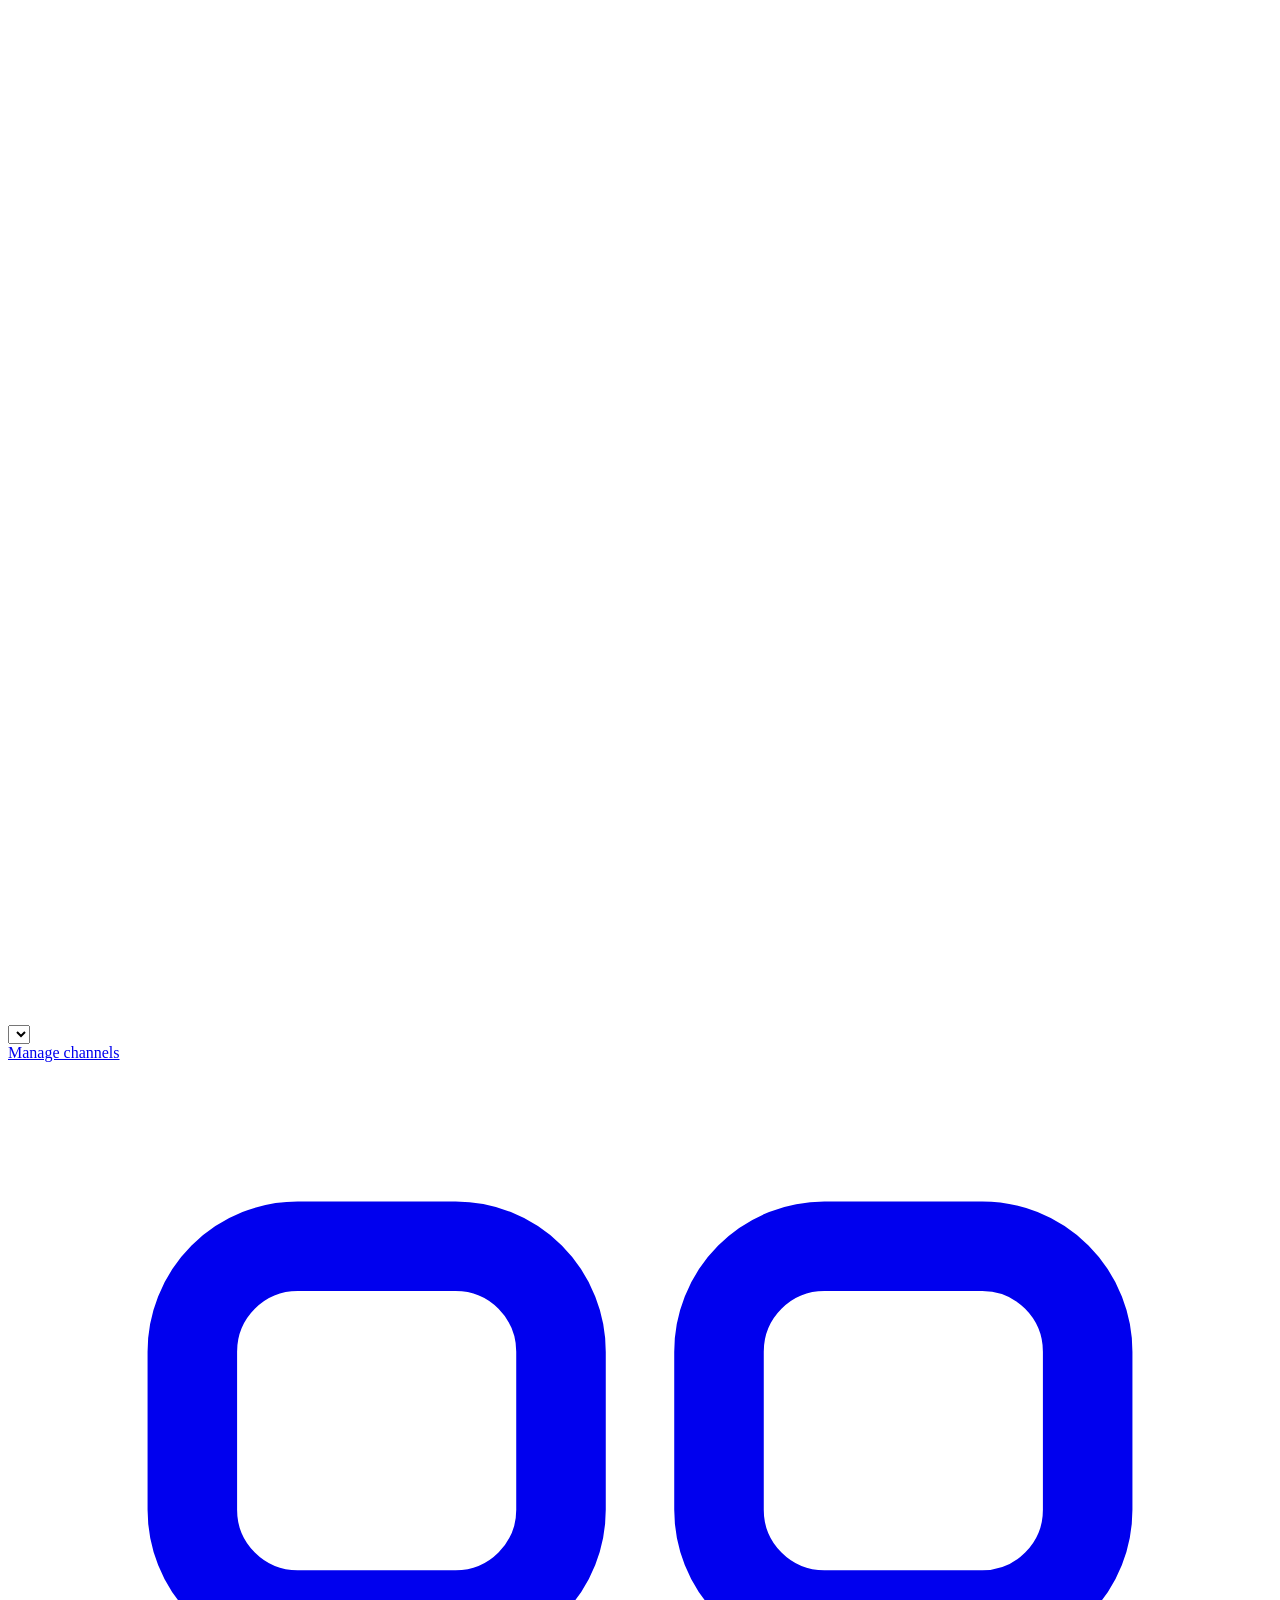
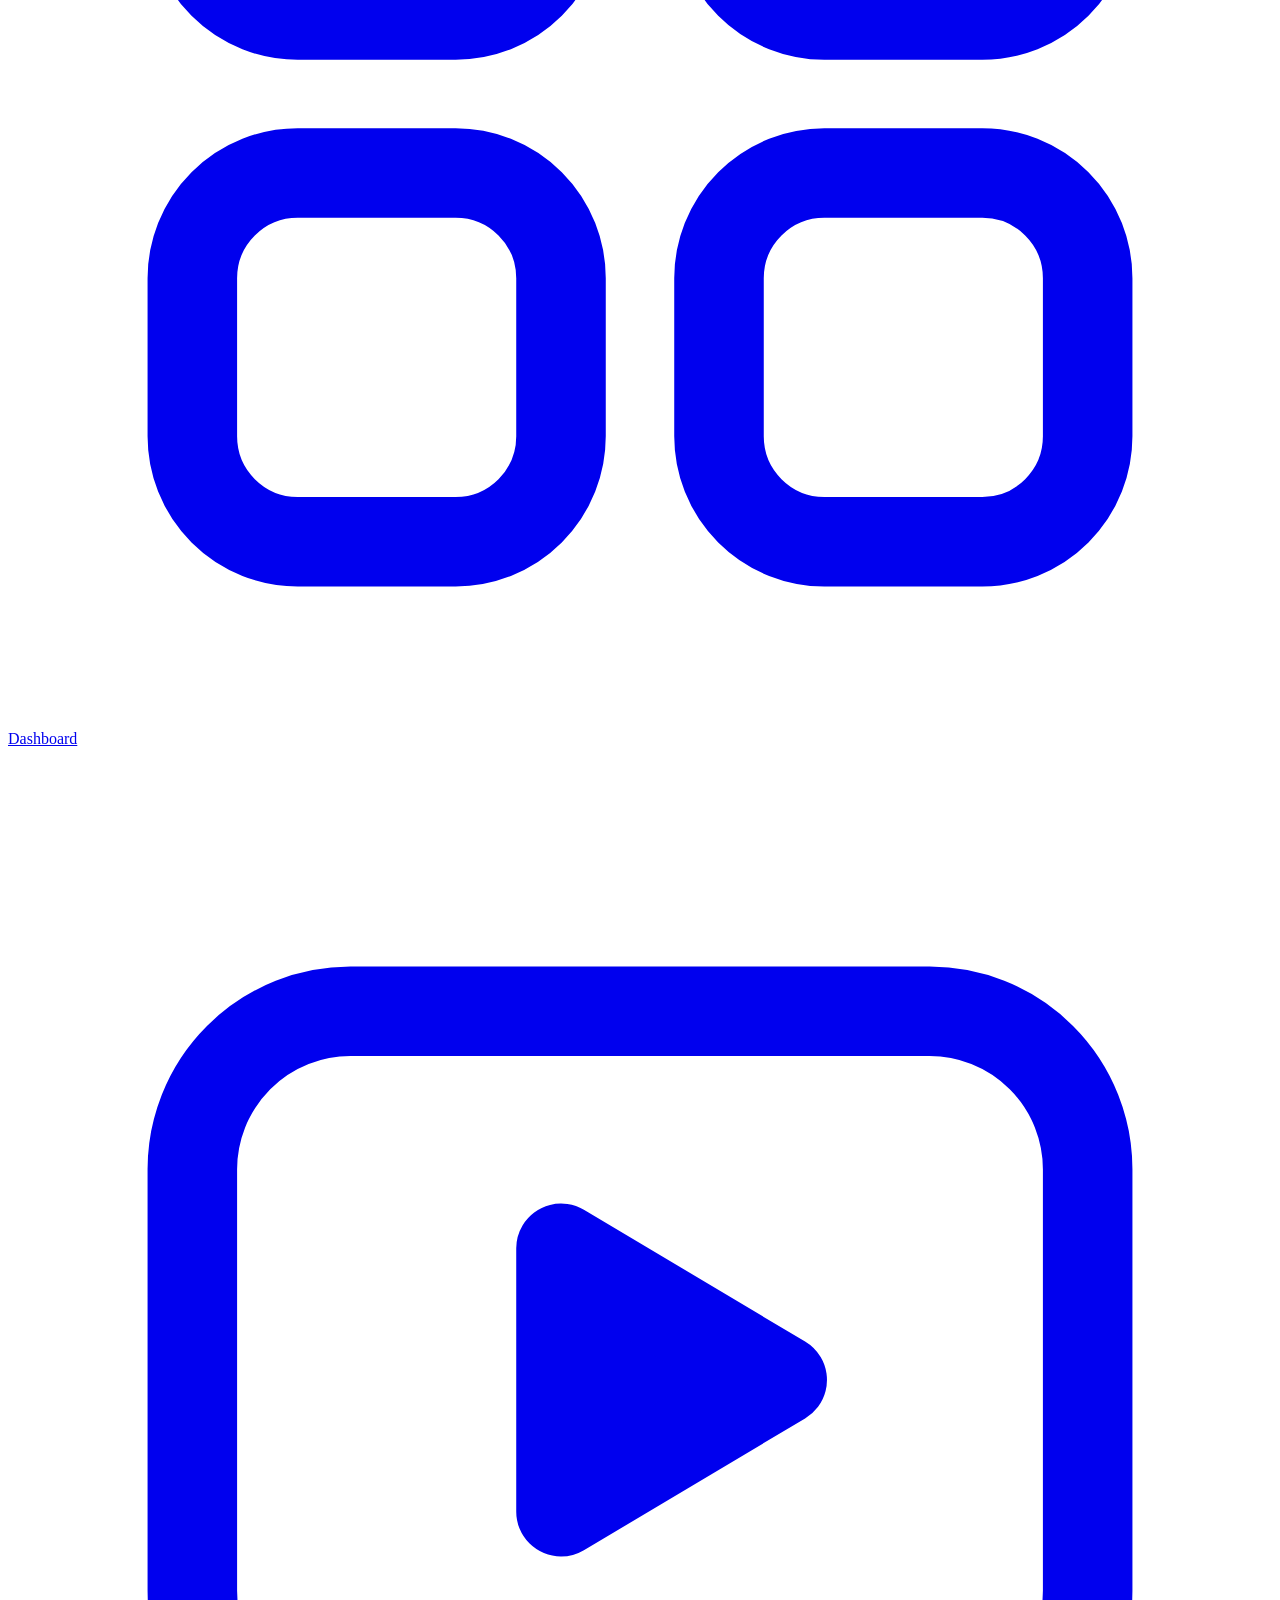
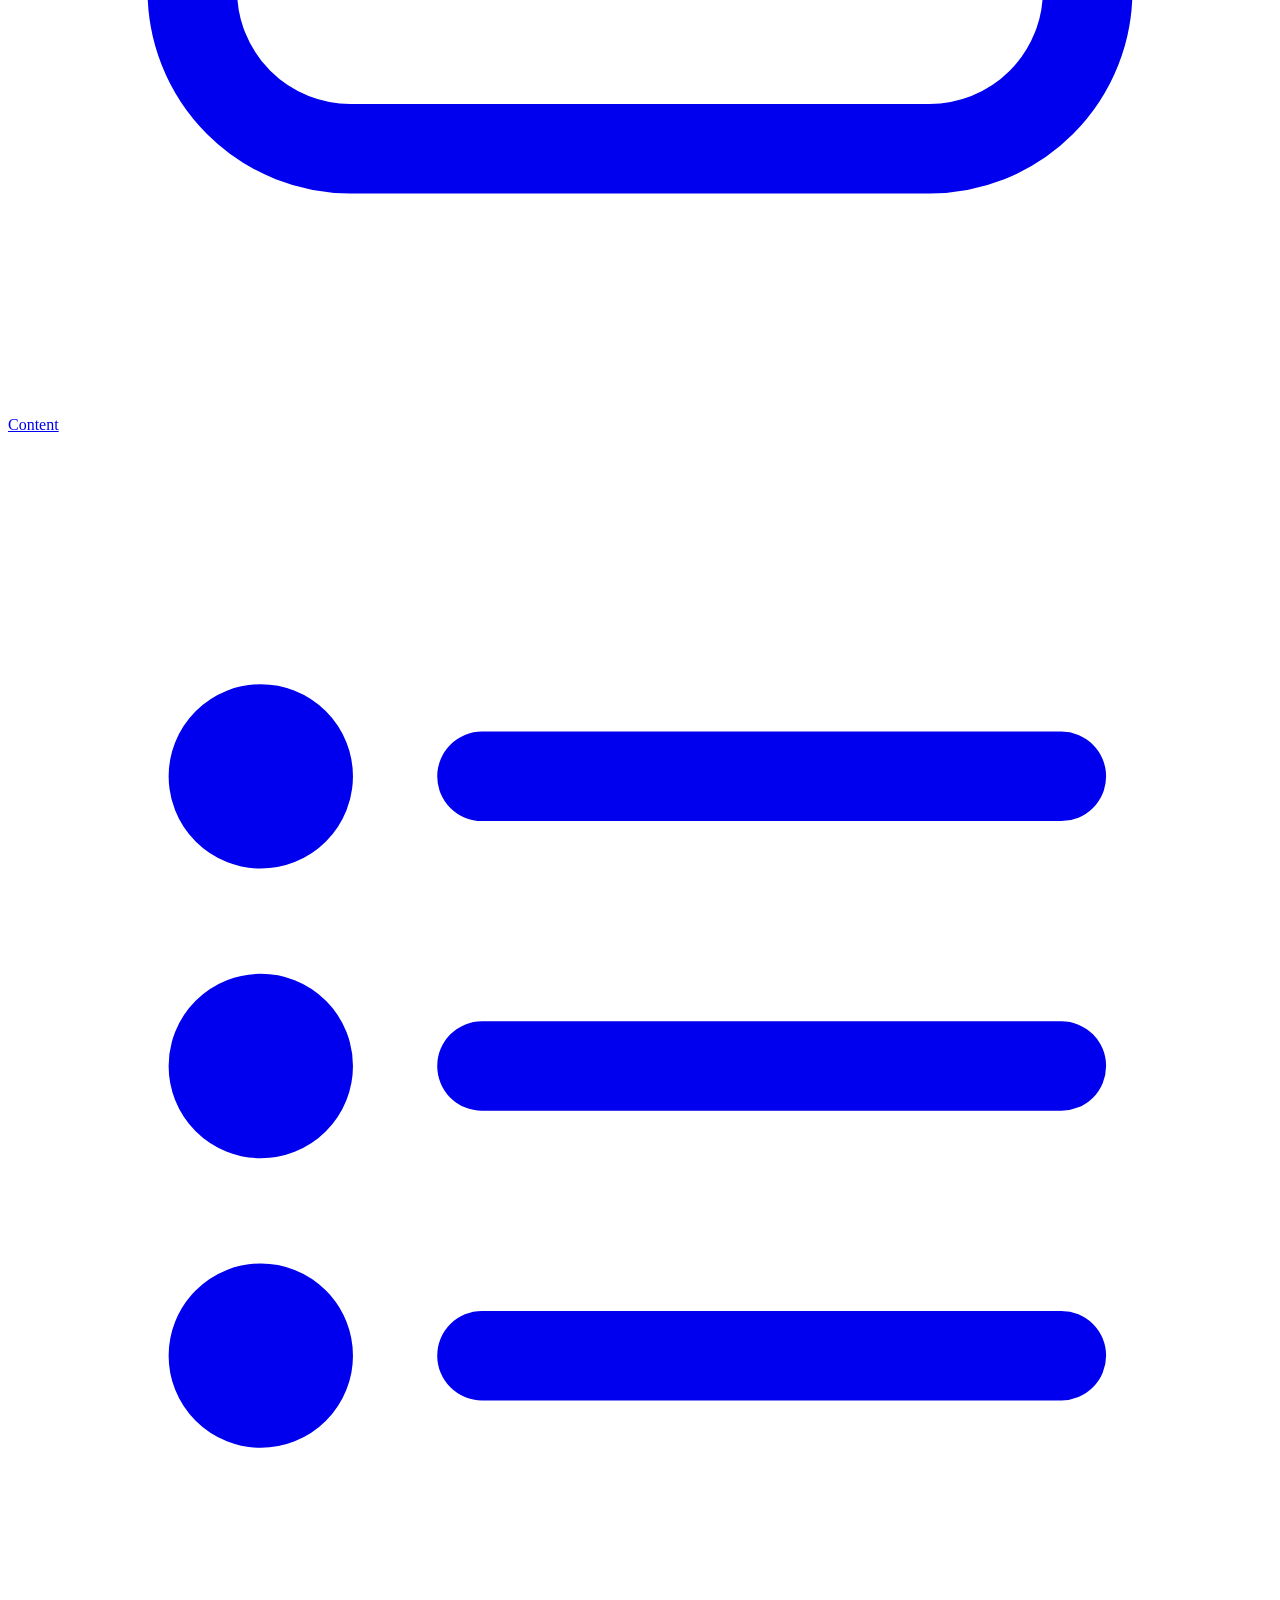
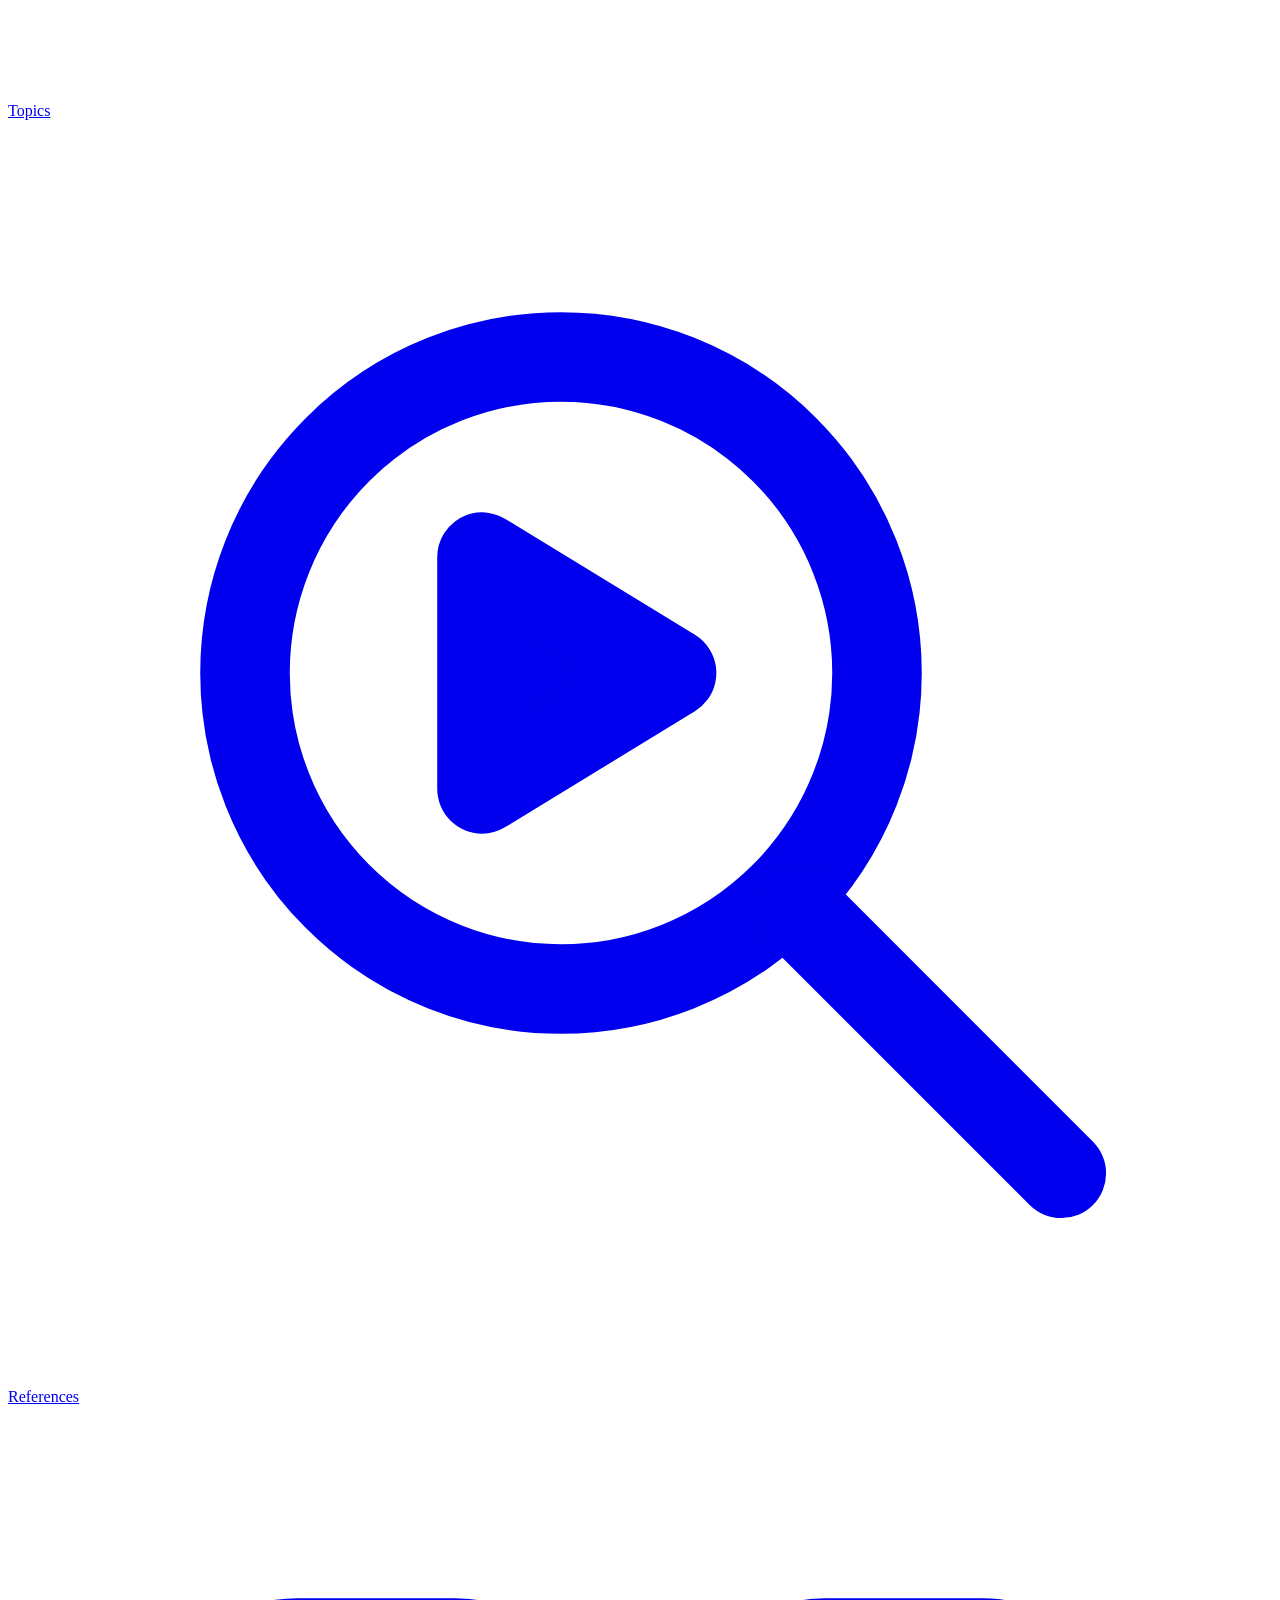
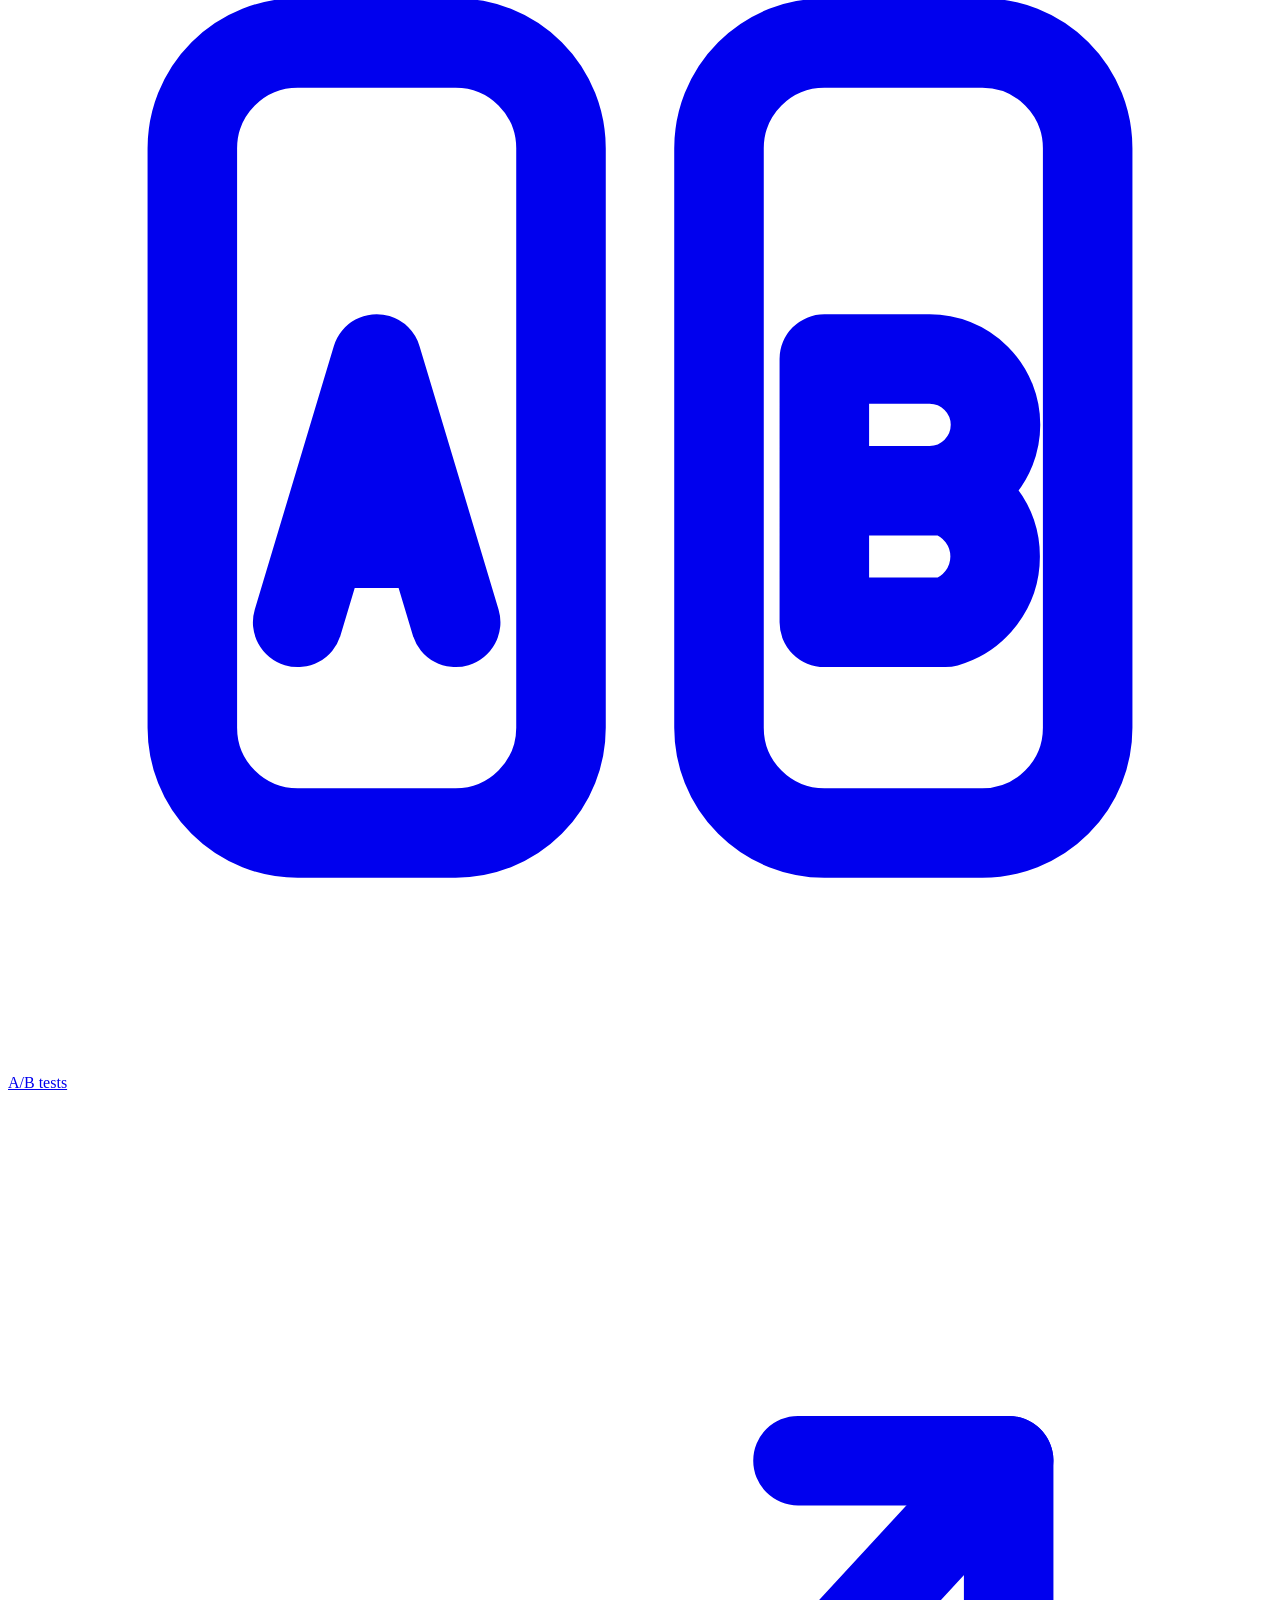
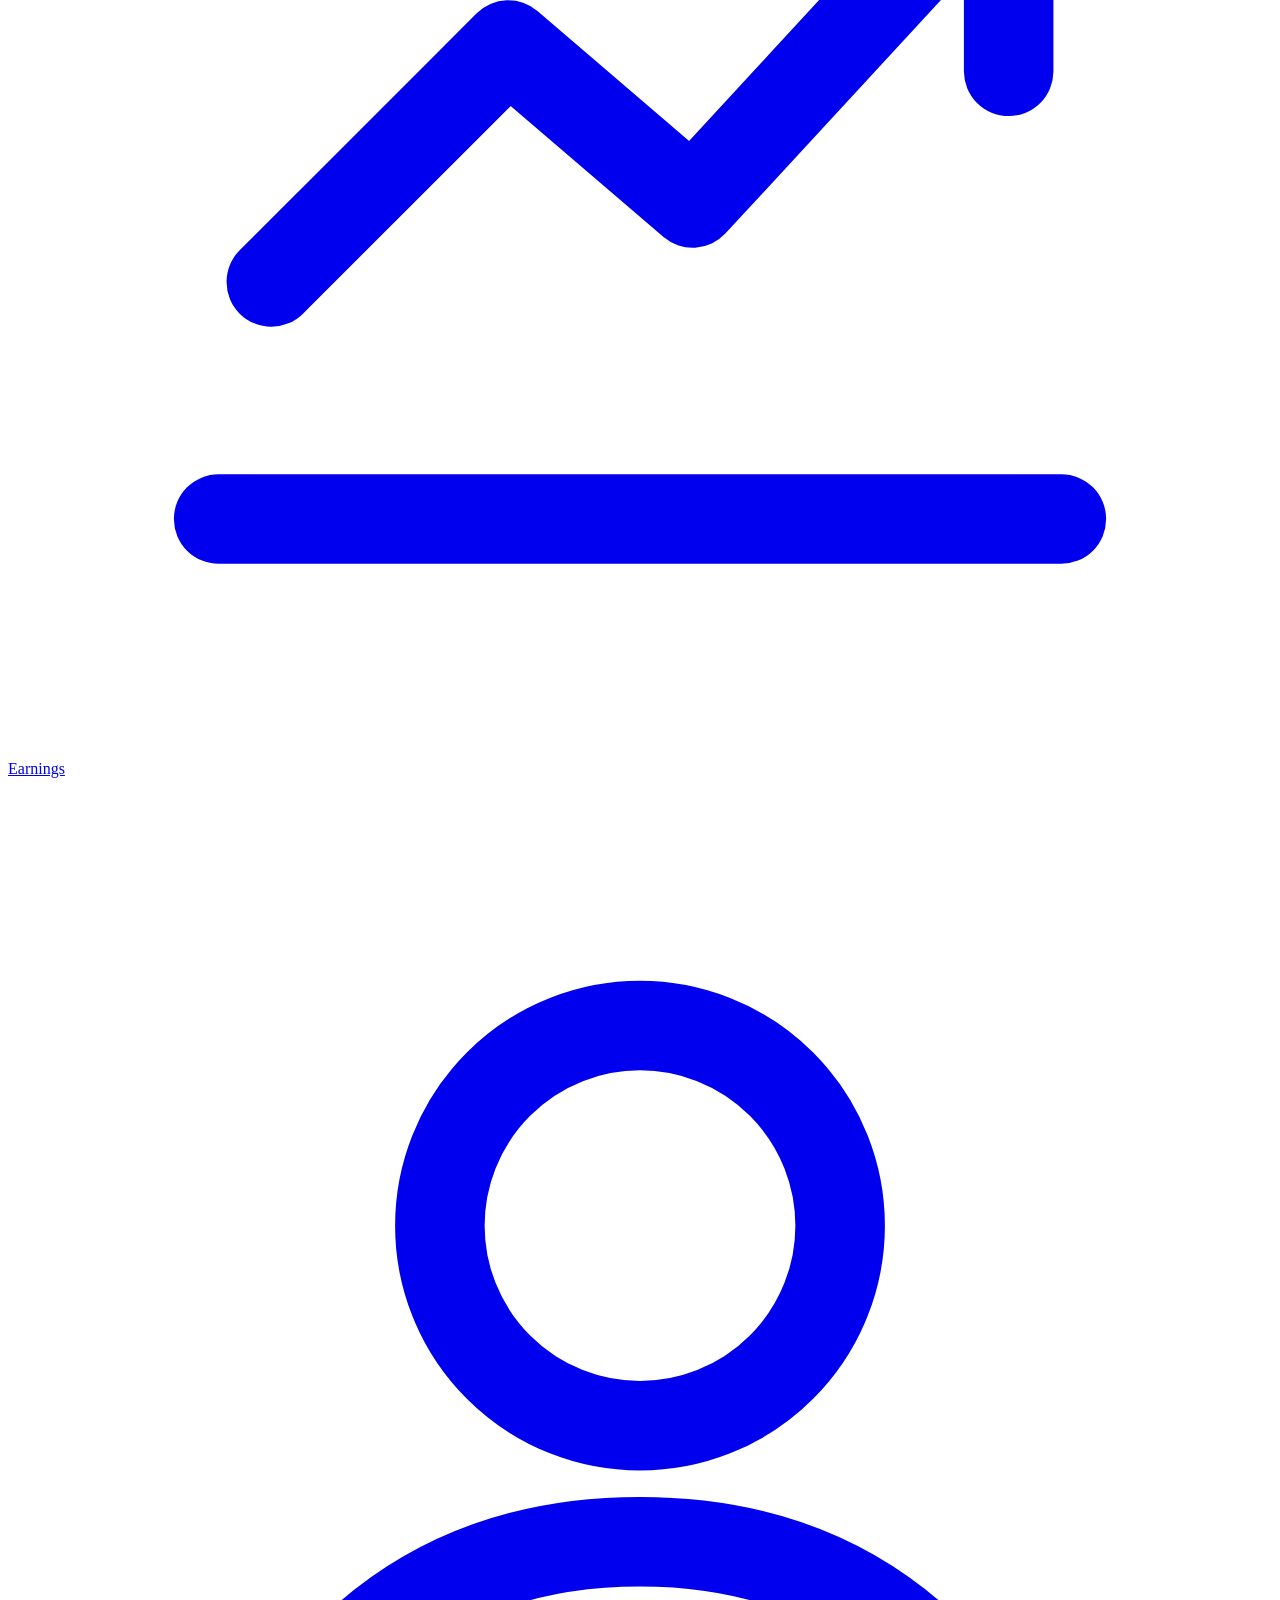
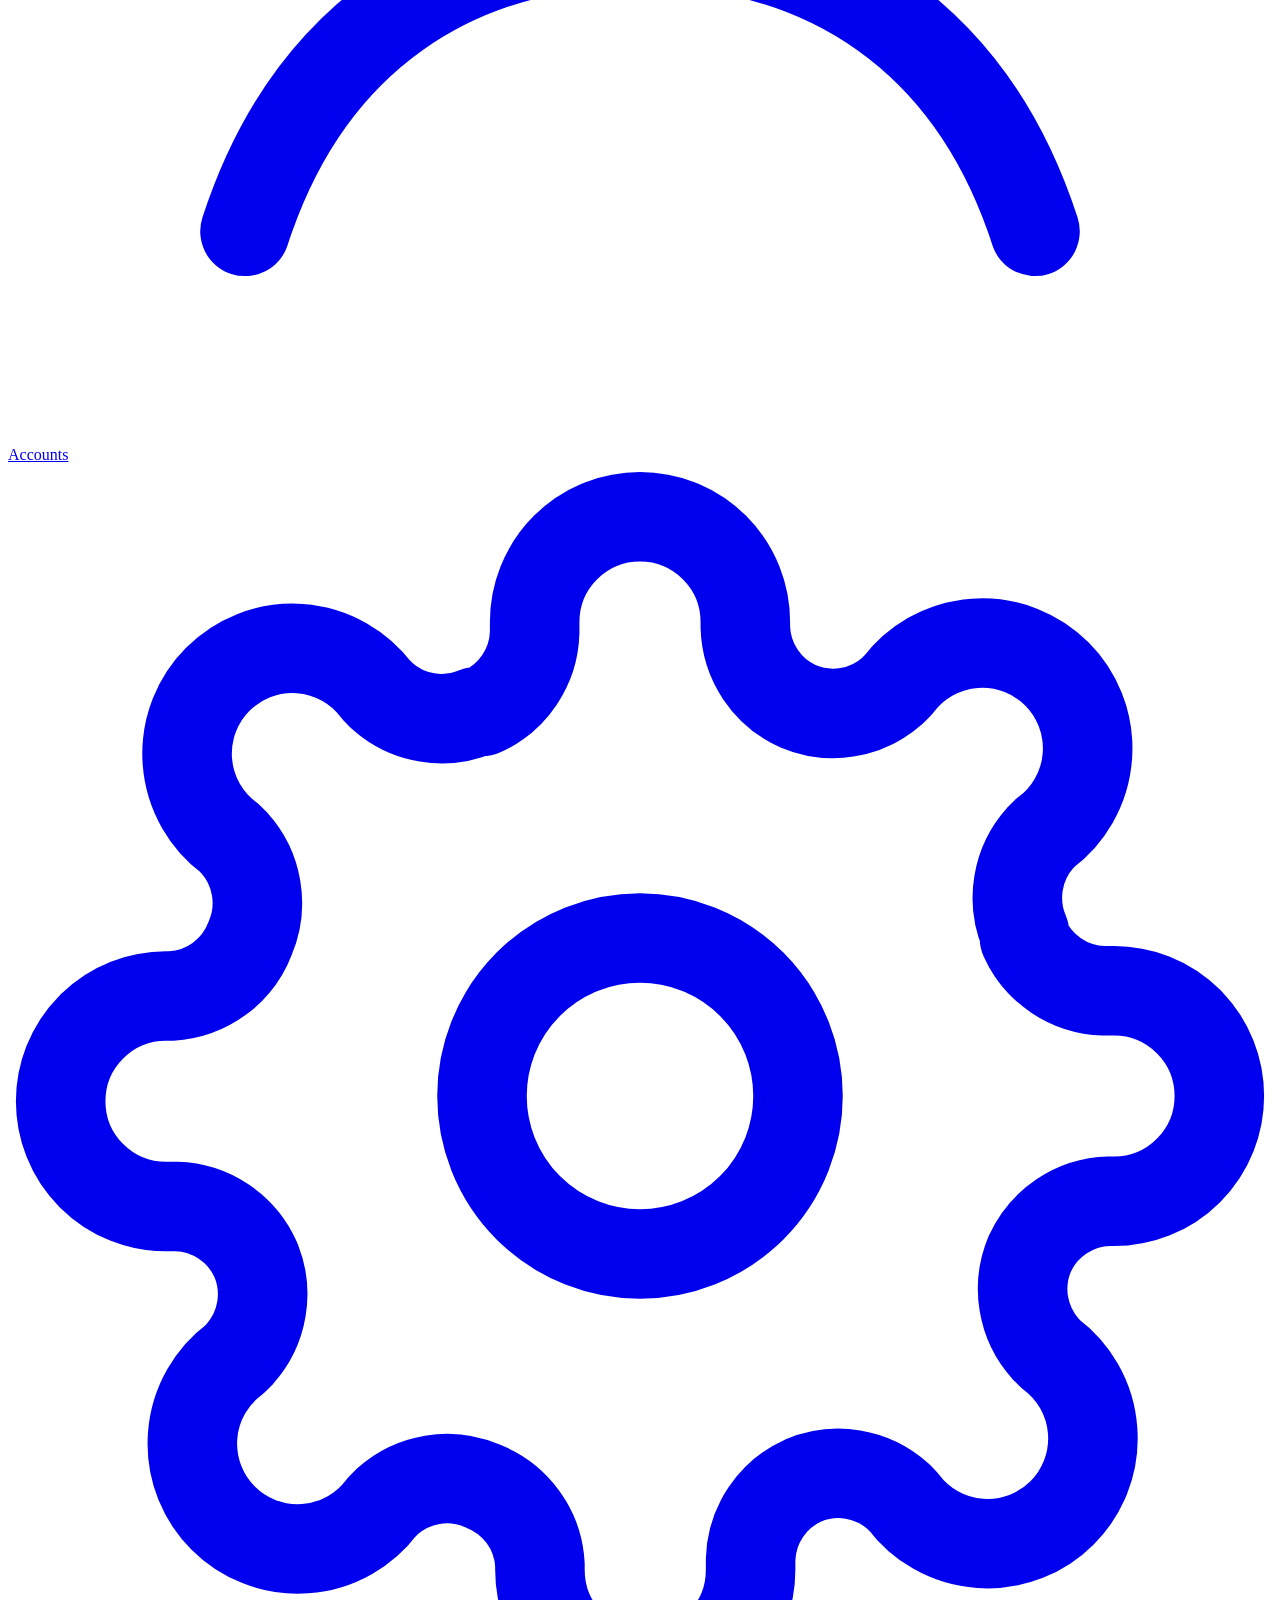
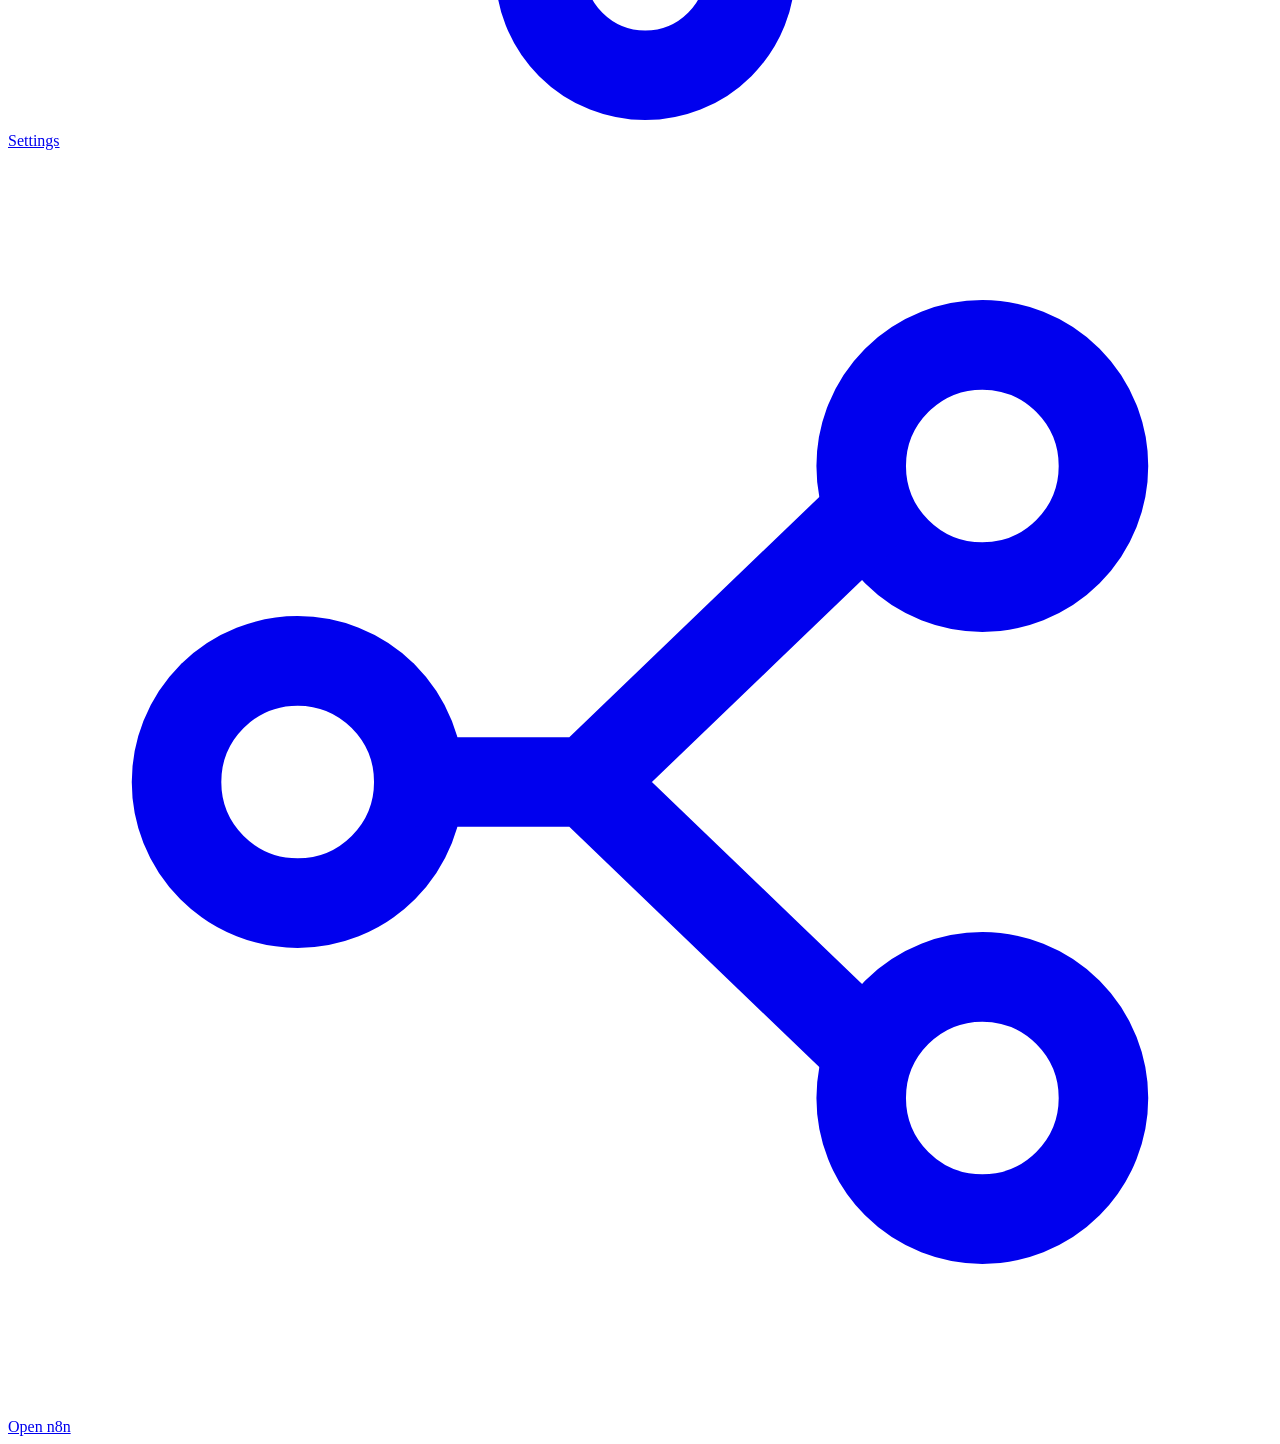
==== commit ab3a01b8: "References: YouTube Shorts that took off in the niche, searched every 2 days, rated for fit by the s" ====
--- a/worker/static/index.html
+++ b/worker/static/index.html
@@ -5,7 +5,6 @@
   <meta name="viewport" content="width=device-width, initial-scale=1">
   <title>Vid Studio</title>
   <link rel="icon" href="data:image/svg+xml,%3Csvg xmlns='http://www.w3.org/2000/svg' viewBox='0 0 32 32'%3E%3Cdefs%3E%3ClinearGradient id='g' x1='0' y1='0' x2='1' y2='1'%3E%3Cstop offset='0' stop-color='%23ff375f'/%3E%3Cstop offset='1' stop-color='%23ff9f0a'/%3E%3C/linearGradient%3E%3C/defs%3E%3Crect width='32' height='32' rx='9' fill='url(%23g)'/%3E%3Cpath d='M16 8.6c.7 0 1.3.4 1.7 1l6 10.4c.8 1.3-.2 3-1.7 3H10c-1.5 0-2.5-1.7-1.7-3l6-10.4c.4-.6 1-1 1.7-1z' fill='white'/%3E%3C/svg%3E">
-  <link rel="preconnect" href="https://fonts.googleapis.com"><link rel="stylesheet" href="https://fonts.googleapis.com/css2?family=Inter:wght@400;500;600;700&display=swap">
   <link rel="stylesheet" href="/static/style.css">
 </head>
 <body>
@@ -15,6 +14,7 @@
       <div class="menu menu-left" id="user-menu" hidden>
         <div class="menu-note" id="user-email"></div>
         <a href="#/users" id="users-link" hidden>👥 Users</a>
+        <a href="#/stats" id="stats-link" hidden>📊 Studio stats</a>
         <a href="#/account">🔑 My account</a>
         <button data-action="logout">↪ Log out</button>
       </div>
@@ -43,6 +43,7 @@
     <a href="#/" data-nav="dashboard"><span><svg viewBox="0 0 24 24" fill="none" stroke="currentColor" stroke-width="1.7" stroke-linecap="round" stroke-linejoin="round"><rect x="3.5" y="3.5" width="7" height="7" rx="2"/><rect x="13.5" y="3.5" width="7" height="7" rx="2"/><rect x="3.5" y="13.5" width="7" height="7" rx="2"/><rect x="13.5" y="13.5" width="7" height="7" rx="2"/></svg></span>Dashboard</a>
     <a href="#/content" data-nav="content"><span><svg viewBox="0 0 24 24" fill="none" stroke="currentColor" stroke-width="1.7" stroke-linecap="round" stroke-linejoin="round"><rect x="3.5" y="5" width="17" height="14" rx="3"/><path d="M10.5 9.5v5l4.2-2.5z" fill="currentColor"/></svg></span>Content</a>
     <a href="#/topics" data-nav="topics"><span><svg viewBox="0 0 24 24" fill="none" stroke="currentColor" stroke-width="1.7" stroke-linecap="round" stroke-linejoin="round"><path d="M9 6.5h11M9 12h11M9 17.5h11"/><circle cx="4.8" cy="6.5" r=".9" fill="currentColor"/><circle cx="4.8" cy="12" r=".9" fill="currentColor"/><circle cx="4.8" cy="17.5" r=".9" fill="currentColor"/></svg></span>Topics</a>
+    <a href="#/refs" data-nav="refs"><span><svg viewBox="0 0 24 24" fill="none" stroke="currentColor" stroke-width="1.7" stroke-linecap="round" stroke-linejoin="round"><circle cx="10.5" cy="10.5" r="6"/><path d="M15 15l5 5"/><path d="M9 8.3v4.4l3.6-2.2z" fill="currentColor"/></svg></span>References</a>
     <a href="#/ab" data-nav="ab"><span><svg viewBox="0 0 24 24" fill="none" stroke="currentColor" stroke-width="1.7" stroke-linecap="round" stroke-linejoin="round"><rect x="3.5" y="4.5" width="7" height="15" rx="2"/><rect x="13.5" y="4.5" width="7" height="15" rx="2"/><path d="M5.5 15.5l1.5-5 1.5 5M6 14h2M15.5 10.5h2a1.2 1.2 0 010 2.5h-2v-2.5zm0 2.5h2.3a1.3 1.3 0 010 2.5h-2.3V13z"/></svg></span>A/B tests</a>
     <a href="#/earnings" data-nav="earnings"><span><svg viewBox="0 0 24 24" fill="none" stroke="currentColor" stroke-width="1.7" stroke-linecap="round" stroke-linejoin="round"><path d="M4 19.5h16"/><path d="M5 15l4.5-4.5 3.5 3 6-6.5"/><path d="M15 7h4v4"/></svg></span>Earnings</a>
     <a href="#/accounts" data-nav="accounts"><span><svg viewBox="0 0 24 24" fill="none" stroke="currentColor" stroke-width="1.7" stroke-linecap="round" stroke-linejoin="round"><circle cx="12" cy="8.5" r="3.8"/><path d="M4.5 20c1.2-3.7 4-5.5 7.5-5.5s6.3 1.8 7.5 5.5"/></svg></span>Accounts</a>
@@ -61,6 +62,7 @@
         <input name="topic" placeholder="e.g. Why the Golden Gate Bridge is orange" maxlength="200">
       </label>
       <p class="muted" id="next-part-hint" hidden></p>
+      <p class="ok-box small" id="quota-hint" hidden></p>
       <details>
         <summary>✍ Write my own script</summary>
         <label><span class="muted">First line = the hook, then one line per scene. The AI only adds pictures,
@@ -78,6 +80,7 @@
         <summary>⚙ Options for this video <span class="muted">(empty = as in Settings)</span></summary>
         <div class="opt-grid" id="new-options"></div>
       </details>
+      <label class="check"><input type="checkbox" name="choose"> Let me pick the hook and title — the video waits after the script, then is made for my pick</label>
       <label class="check"><input type="checkbox" name="mock"> Test mode — free, no Gemini (test pattern images, real voice)</label>
       <label class="check"><input type="checkbox" name="video"> Live video hook in the first seconds (≈ +$0.80)</label>
       <div class="dialog-actions">
